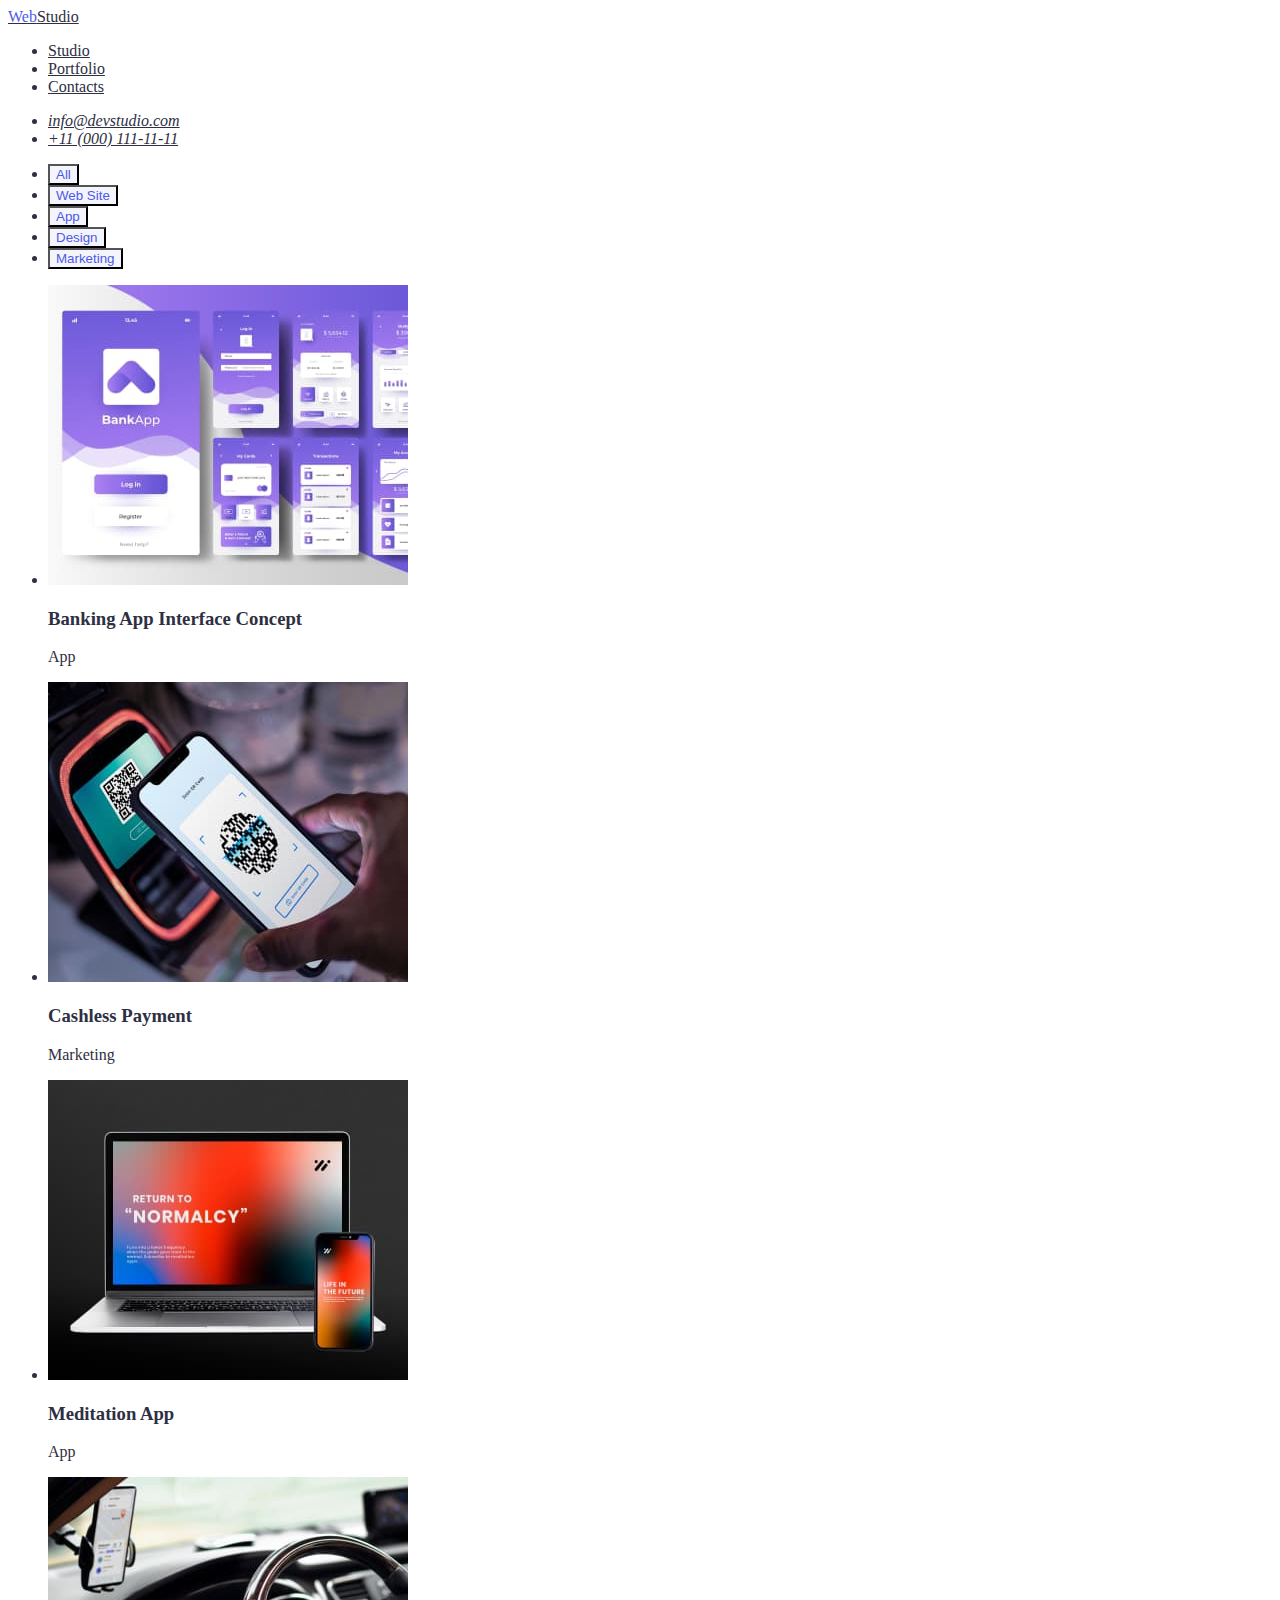
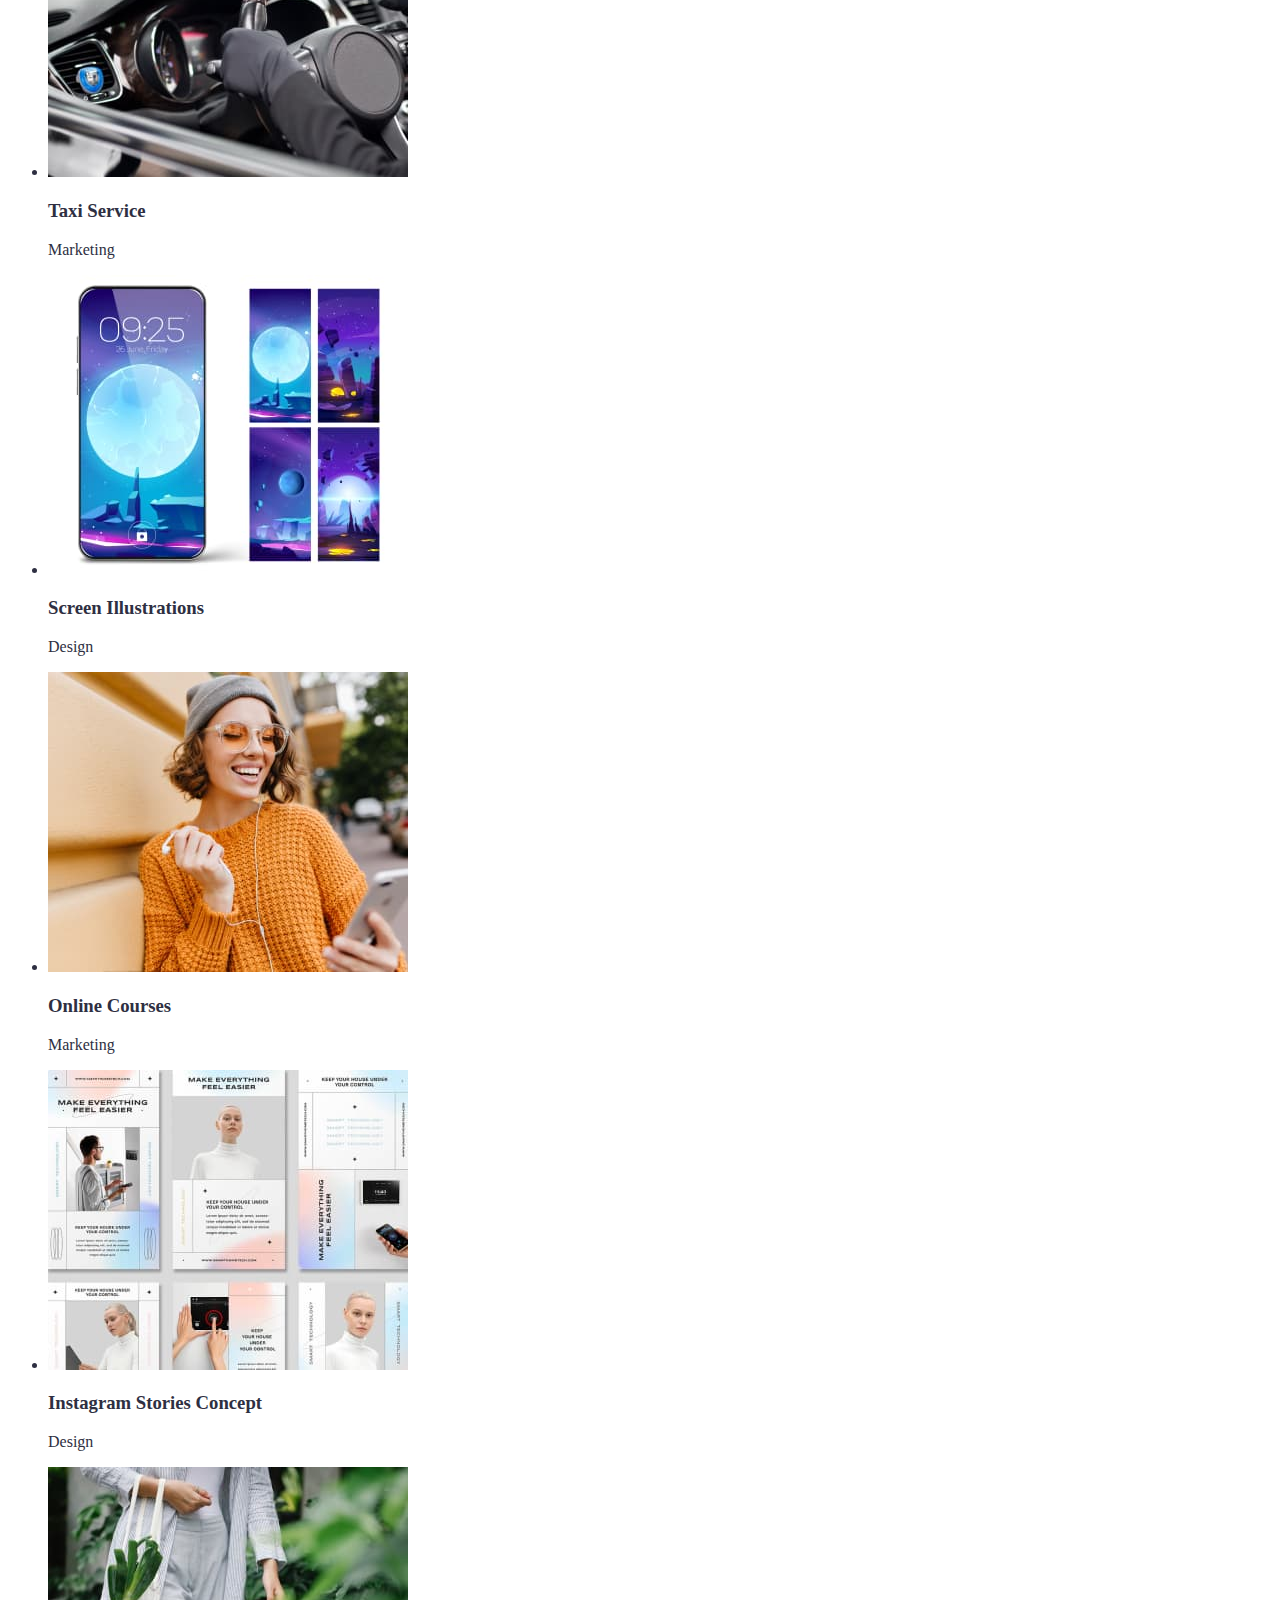
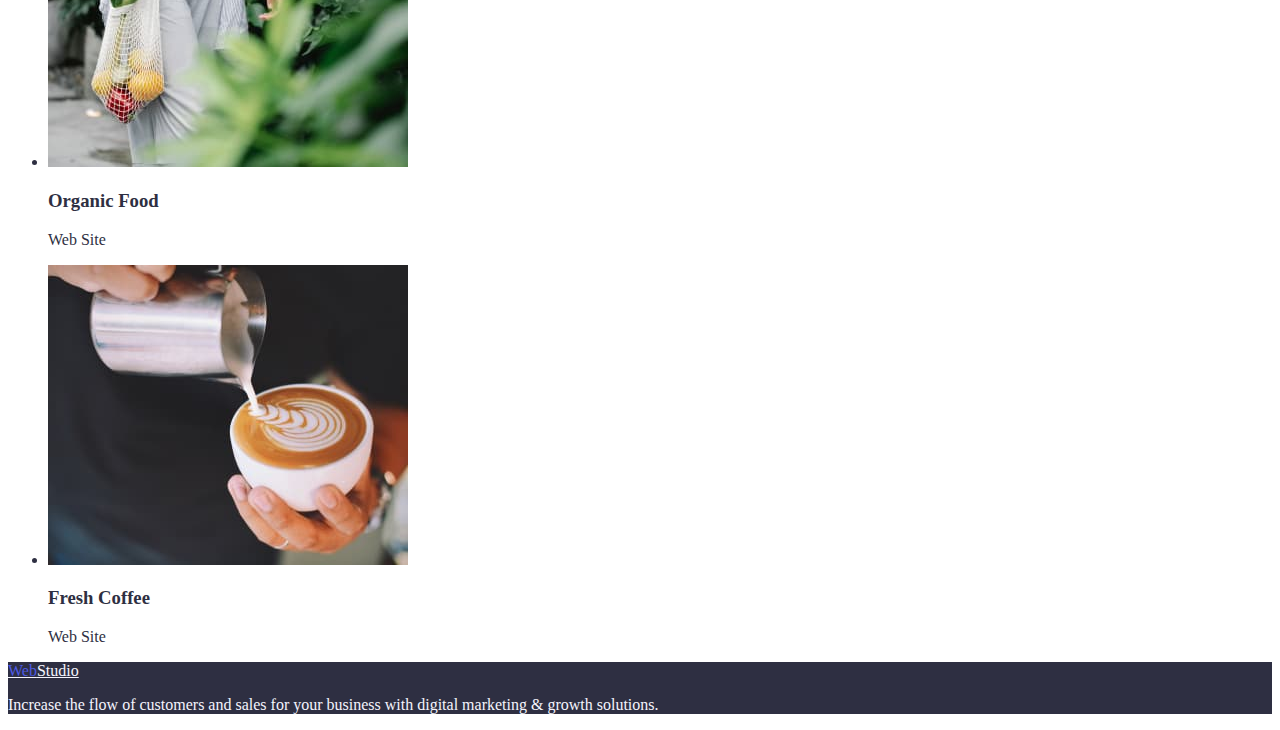
==== portfolio.html @ 8fc2aa5e "hw-vol1" ====
<!DOCTYPE html>
<html lang="en">
  <head>
    <meta charset="UTF-8" />
    <meta http-equiv="X-UA-Compatible" content="IE=edge" />
    <meta name="viewport" content="width=device-width, initial-scale=1.0" />
    <title>Document</title>
    <link rel="stylesheet" href="./css/styles.css" />
  </head>
  <body>
    <!-- Хедер -->
    <header>
      <nav>
        <a href="./index.html" class="logo-primary"
          ><span class="logo-first">Web</span>Studio</a
        >
        <ul class="site-nav">
          <li>
            <a href="">Studio</a>
          </li>
          <li>
            <a href="./portfolio.html">Portfolio</a>
          </li>
          <li>
            <a href="">Contacts</a>
          </li>
        </ul>
      </nav>
      <address class="contacts">
        <ul>
          <li>
            <a href="mailto:info@devstudio.com">info@devstudio.com</a>
          </li>
          <li>
            <a href="tel:+110001111111">+11 (000) 111-11-11</a>
          </li>
        </ul>
      </address>
    </header>
    <!-- Основний текст сторінки -->
    <main>
      <h1 hidden>Portfolio</h1>
      <!--Секція1-->
      <section>
        <h2 hidden>Portfolio Navigation</h2>
        <ul>
          <li><button class="button secondary">All</button></li>
          <li><button class="button secondary">Web Site</button></li>
          <li><button class="button secondary">App</button></li>
          <li><button class="button secondary">Design</button></li>
          <li><button class="button secondary">Marketing</button></li>
        </ul>
      </section>
      <!--Секція2-->
      <section>
        <h2 hidden>Photo Portfolio</h2>
        <ul>
          <li>
            <img
              src="./images/pornfolio/bank-application.jpg"
              alt="bank-application"
              width="360"
              height="300"
            />
            <h3 class="name">Banking App Interface Concept</h3>
            <p class="text">App</p>
          </li>
          <li>
            <img
              src="./images/pornfolio/scaner-phone.jpg"
              alt="scaner-phone"
              width="360"
              height="300"
            />
            <h3 class="name">Cashless Payment</h3>
            <p class="text">Marketing</p>
          </li>
          <li>
            <img
              src="./images/pornfolio/macbook-and-phone.jpg"
              alt=""
              width="360"
              height="300"
            />
            <h3 class="name">Meditation App</h3>
            <p class="text">App</p>
          </li>
          <li>
            <img
              src="./images/pornfolio/inside-car.jpg"
              alt="inside-car"
              width="360"
              height="300"
            />
            <h3 class="name">Taxi Service</h3>
            <p class="text">Marketing</p>
          </li>
          <li>
            <img
              src="./images/pornfolio/phones-wallpaper.jpg"
              alt="phones-wallpaper"
              width="360"
              height="300"
            />
            <h3 class="name">Screen Illustrations</h3>
            <p class="text">Design</p>
          </li>
          <li>
            <img
              src="./images/pornfolio/girl-is-smile.jpg"
              alt="girl-is-smile"
              width="360"
              height="300"
            />
            <h3 class="name">Online Courses</h3>
            <p class="text">Marketing</p>
          </li>
          <li>
            <img
              src="./images/pornfolio/colage.jpg"
              alt="colage"
              width="360"
              height="300"
            />
            <h3 class="name">Instagram Stories Concept</h3>
            <p class="text">Design</p>
          </li>
          <li>
            <img
              src="./images/pornfolio/woman-witth-food.jpg"
              alt="woman-witth-food"
              width="360"
              height="300"
            />
            <h3 class="name">Organic Food</h3>
            <p class="text">Web Site</p>
          </li>
          <li>
            <img
              src="./images/pornfolio/cappuchino.jpg"
              alt="cappuchino"
              width="360"
              height="300"
            />
            <h3 class="name">Fresh Coffee</h3>
            <p class="text">Web Site</p>
          </li>
        </ul>
      </section>
    </main>
    <!-- Футер -->
    <footer class="footer-element">
      <a href="./index.html" class="logo-secondary"
        ><span class="logo-first">Web</span>Studio</a
      >
      <p>
        Increase the flow of customers and sales for your business with digital
        marketing & growth solutions.
      </p>
    </footer>
  </body>
</html>
---- css/styles.css ----
:root{
    --primary-text-color:#2E2F42;

    --secondary-text-color:#434455;

    --primary-bg-color:#FFFFFF;

    --accent-color:#4D5AE5;

    --hover-focus-color:#404bbf;

    --custom-button:#F4F4FD;

}
body{
    background-color: var(--primary-bg-color);
    color: var(--primary-text-color);
}

/* logo */
.logo-primary{
    color: var(--primary-text-color);
}
.logo-first{
    color: var(--accent-color);
}
.logo-secondary{
    color: var(--custom-button);
}

/* ul{list-style: none;} */

/* site-nav */
.site-nav a {
    color: var(--primary-text-color);
}
.site-nav a:hover, .site-nav a:focus{
    color: var(--hover-focus-color);
}

/* contacts */
.contacts a {
    color: var(--primary-text-color);
}
.contacts a:hover, .contacts a:focus {
    color: var(--hover-focus-color);
}

/* 1 секція - Hero */
.hero {
    background-color: var(--primary-text-color);
    color: var(--primary-bg-color);
}

/* buttons */
.button{
    color: var(--accent-color);
    background-color: var(--primary-bg-color);
}
.button.primary {
    color: var(--primary-bg-color);
    background-color: var(--accent-color);
}
.primary:hover,
.primary:focus {
    color: var(--primary-bg-color);
    background-color: var(--hover-focus-color);
}
.button.secondary {
    color: var(--accent-color);
    background-color: var(--custom-button);
}
.secondary:hover, 
.secondary:focus{
    color: var(--primary-bg-color);
    background-color: var(--hover-focus-color);
}
.footer-element{
    background-color: var(--primary-text-color);
    color: var(--custom-button)}



/* текстові секції */



/* second color  */
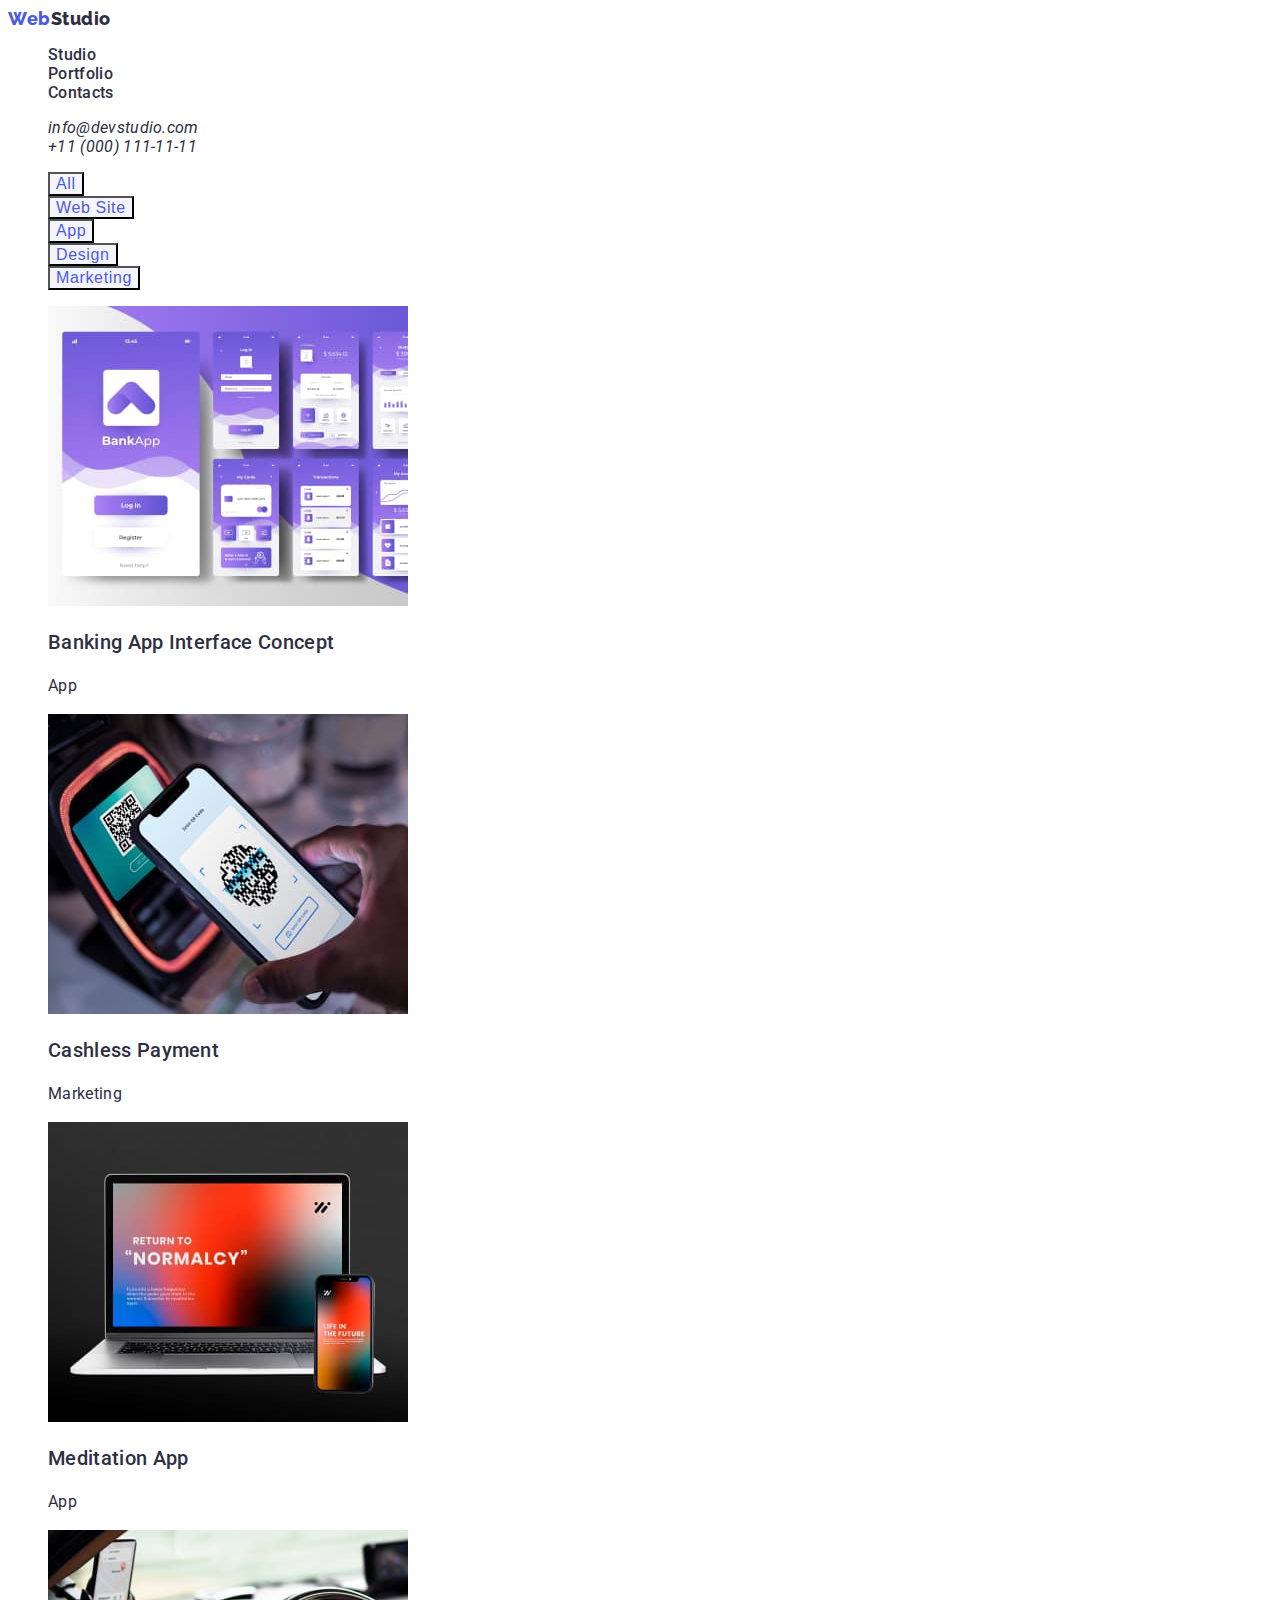
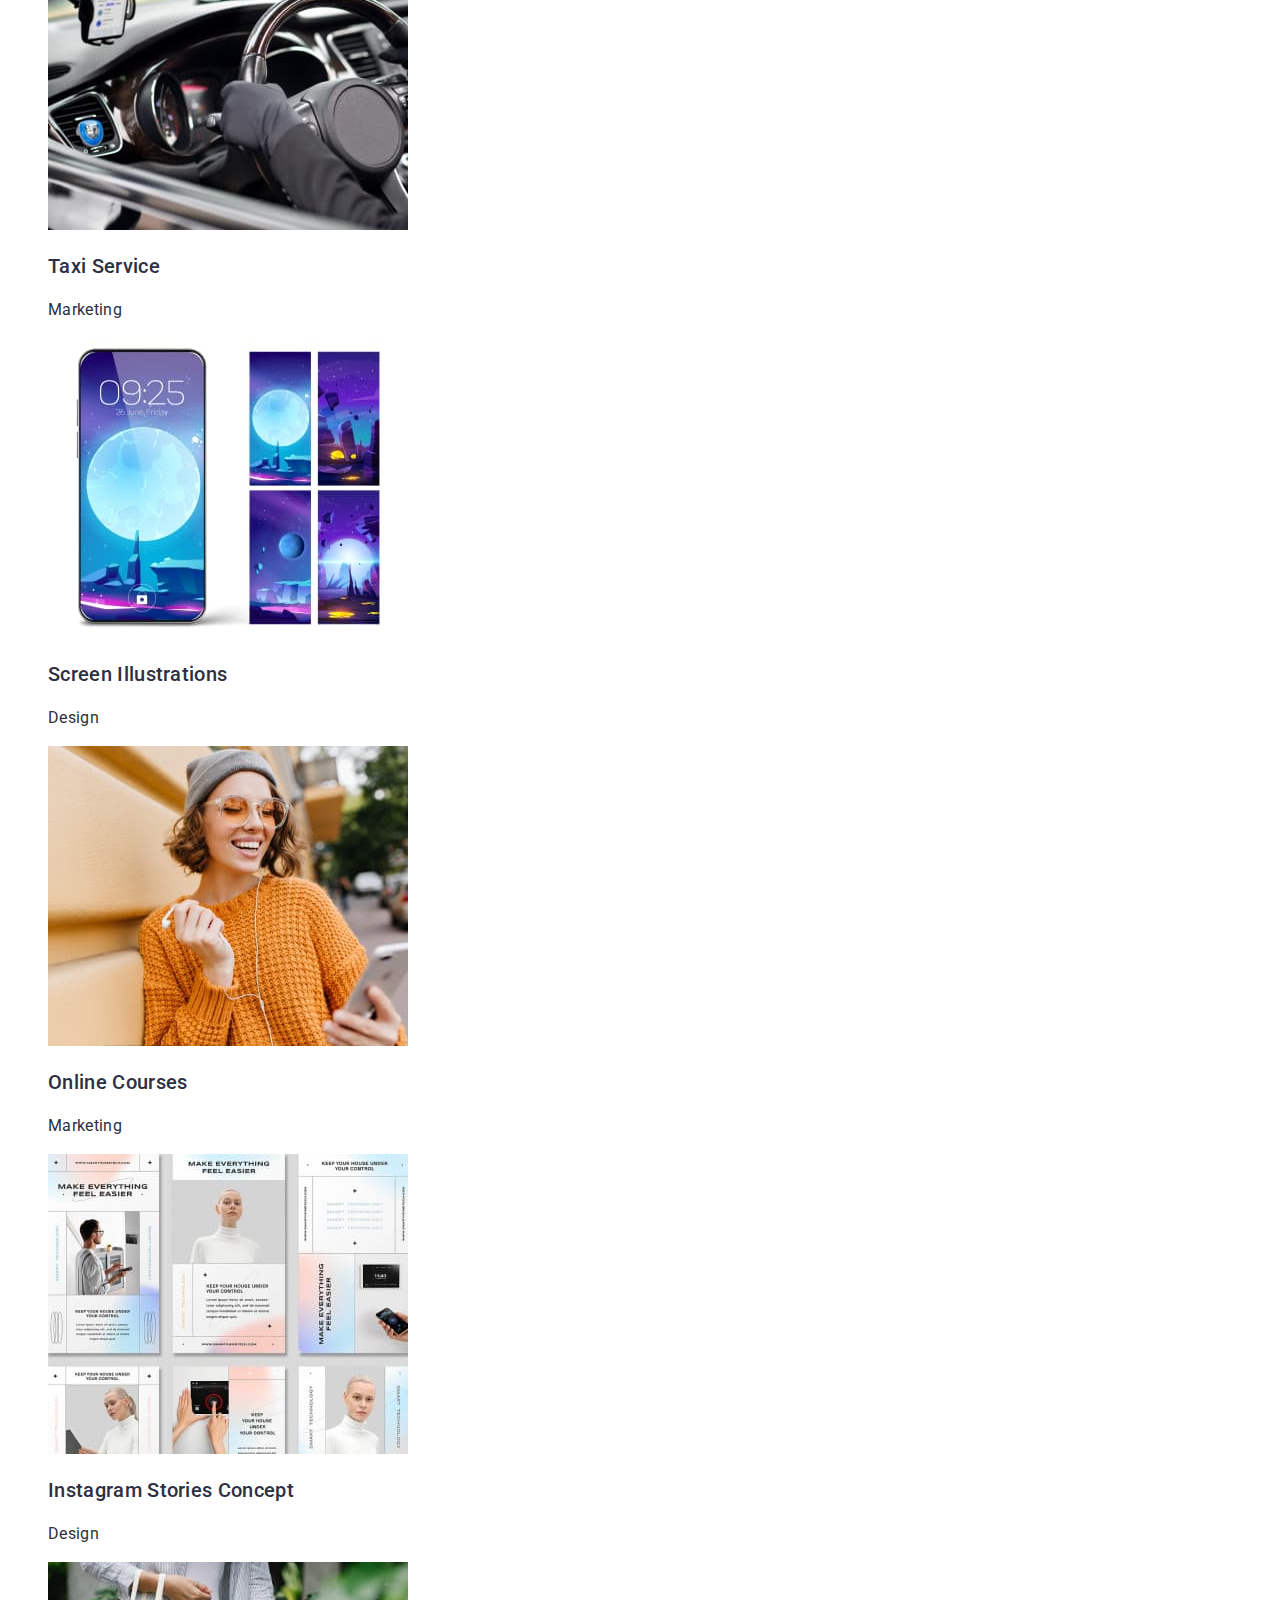
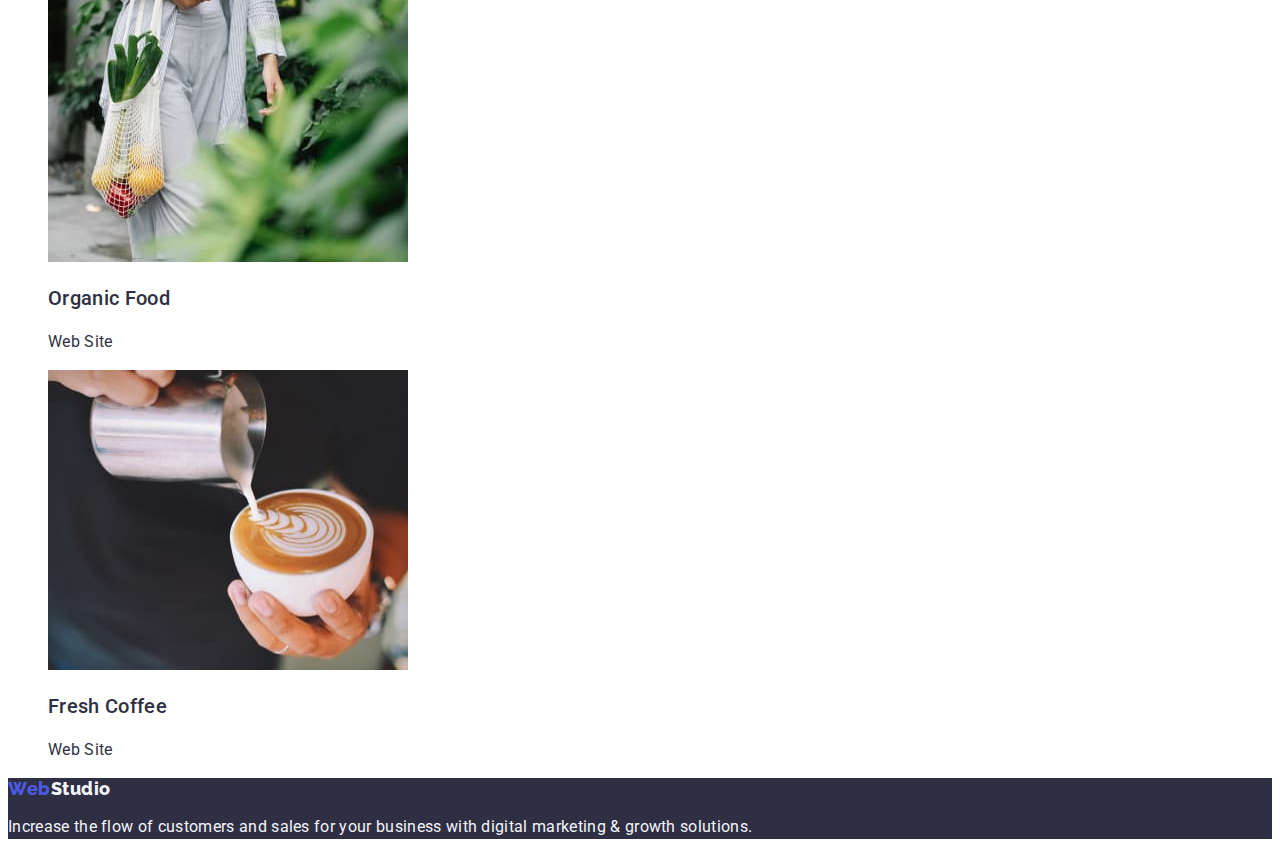
==== commit fac2610e: "style-text" ====
--- a/portfolio.html
+++ b/portfolio.html
@@ -4,7 +4,13 @@
     <meta charset="UTF-8" />
     <meta http-equiv="X-UA-Compatible" content="IE=edge" />
     <meta name="viewport" content="width=device-width, initial-scale=1.0" />
-    <title>Document</title>
+    <title>Portfolio</title>
+    <link rel="preconnect" href="https://fonts.googleapis.com" />
+    <link rel="preconnect" href="https://fonts.gstatic.com" crossorigin />
+    <link
+      href="https://fonts.googleapis.com/css2?family=Raleway:wght@800&family=Roboto:wght@400;500;700;900&display=swap"
+      rel="stylesheet"
+    />
     <link rel="stylesheet" href="./css/styles.css" />
   </head>
   <body>
@@ -43,7 +49,7 @@
       <!--Секція1-->
       <section>
         <h2 hidden>Portfolio Navigation</h2>
-        <ul>
+        <ul class="buttons">
           <li><button class="button secondary">All</button></li>
           <li><button class="button secondary">Web Site</button></li>
           <li><button class="button secondary">App</button></li>
@@ -153,7 +159,7 @@
       <a href="./index.html" class="logo-secondary"
         ><span class="logo-first">Web</span>Studio</a
       >
-      <p>
+      <p class="text">
         Increase the flow of customers and sales for your business with digital
         marketing & growth solutions.
       </p>
--- a/css/styles.css
+++ b/css/styles.css
@@ -1,88 +1,150 @@
-:root{
-    --primary-text-color:#2E2F42;
+:root {
+  --primary-text-color: #2e2f42;
 
-    --secondary-text-color:#434455;
+  --secondary-text-color: #434455;
 
-    --primary-bg-color:#FFFFFF;
+  --primary-bg-color: #ffffff;
 
-    --accent-color:#4D5AE5;
+  --accent-color: #4d5ae5;
 
-    --hover-focus-color:#404bbf;
+  --hover-focus-color: #404bbf;
 
-    --custom-button:#F4F4FD;
+  --custom-button: #f4f4fd;
+}
+body {
+  font-family: Roboto, sans-serif;
+  letter-spacing: 0.02em;
 
-}
-body{
-    background-color: var(--primary-bg-color);
-    color: var(--primary-text-color);
+  background-color: var(--primary-bg-color);
+  color: var(--primary-text-color);
 }
 
 /* logo */
-.logo-primary{
-    color: var(--primary-text-color);
+
+.logo-primary {
+  font-family: Raleway, sans-serif;
+  letter-spacing: 0.03em;
+  font-weight: 800;
+  font-size: 18px;
+  line-height: 1, 2;
+
+  color: var(--primary-text-color);
 }
-.logo-first{
-    color: var(--accent-color);
+.logo-first {
+  font-family: Raleway, sans-serif;
+  letter-spacing: 0.03em;
+  font-weight: 800;
+  font-size: 18px;
+  line-height: 1, 2;
+
+  color: var(--accent-color);
 }
-.logo-secondary{
-    color: var(--custom-button);
+.logo-secondary {
+  font-family: Raleway, sans-serif;
+  letter-spacing: 0.03em;
+  font-weight: 800;
+  font-size: 18px;
+  line-height: 1, 2;
+
+  color: var(--custom-button);
 }
 
-/* ul{list-style: none;} */
+ul {
+  list-style: none;
+}
+a {
+  text-decoration: none;
+}
 
 /* site-nav */
 .site-nav a {
-    color: var(--primary-text-color);
+  font-weight: 500;
+  font-size: 16px;
+  line-height: 1.1;
+
+  color: var(--primary-text-color);
 }
-.site-nav a:hover, .site-nav a:focus{
-    color: var(--hover-focus-color);
+.site-nav a:hover,
+.site-nav a:focus {
+  color: var(--hover-focus-color);
 }
 
 /* contacts */
 .contacts a {
-    color: var(--primary-text-color);
+  font-weight: 400;
+  font-size: 16px;
+  line-height: 1.1;
+
+  color: var(--primary-text-color);
 }
-.contacts a:hover, .contacts a:focus {
-    color: var(--hover-focus-color);
+.contacts a:hover,
+.contacts a:focus {
+  color: var(--hover-focus-color);
 }
 
 /* 1 секція - Hero */
 .hero {
-    background-color: var(--primary-text-color);
-    color: var(--primary-bg-color);
+  background-color: var(--primary-text-color);
+  color: var(--primary-bg-color);
+}
+.hero-title {
+  font-weight: 700;
+  font-size: 56px;
+  line-height: 1.1;
+  text-align: center;
 }
 
 /* buttons */
-.button{
-    color: var(--accent-color);
-    background-color: var(--primary-bg-color);
+.button {
+  font-weight: 500;
+  font-size: 16px;
+  line-height: 1.1;
+  letter-spacing: 0.04em;
+
+  color: var(--accent-color);
+  background-color: var(--primary-bg-color);
 }
 .button.primary {
-    color: var(--primary-bg-color);
-    background-color: var(--accent-color);
+  color: var(--primary-bg-color);
+  background-color: var(--accent-color);
 }
 .primary:hover,
 .primary:focus {
-    color: var(--primary-bg-color);
-    background-color: var(--hover-focus-color);
+  color: var(--primary-bg-color);
+  background-color: var(--hover-focus-color);
 }
 .button.secondary {
-    color: var(--accent-color);
-    background-color: var(--custom-button);
+  color: var(--accent-color);
+  background-color: var(--custom-button);
 }
-.secondary:hover, 
-.secondary:focus{
-    color: var(--primary-bg-color);
-    background-color: var(--hover-focus-color);
+.secondary:hover,
+.secondary:focus {
+  color: var(--primary-bg-color);
+  background-color: var(--hover-focus-color);
 }
-.footer-element{
-    background-color: var(--primary-text-color);
-    color: var(--custom-button)}
+.footer-element {
+  background-color: var(--primary-text-color);
+  color: var(--custom-button);
+}
 
-
+.cards {
+  background-color: var(--custom-button);
+}
 
 /* текстові секції */
-
-
-
-/* second color  */
+.name {
+  font-weight: 500;
+  font-size: 20px;
+  line-height: 1.2;
+}
+.text {
+  font-weight: 400;
+  font-size: 16px;
+  line-height: 1.5;
+}
+.title {
+  font-weight: 700;
+  font-size: 36px;
+  line-height: 1.1;
+  text-align: center;
+}
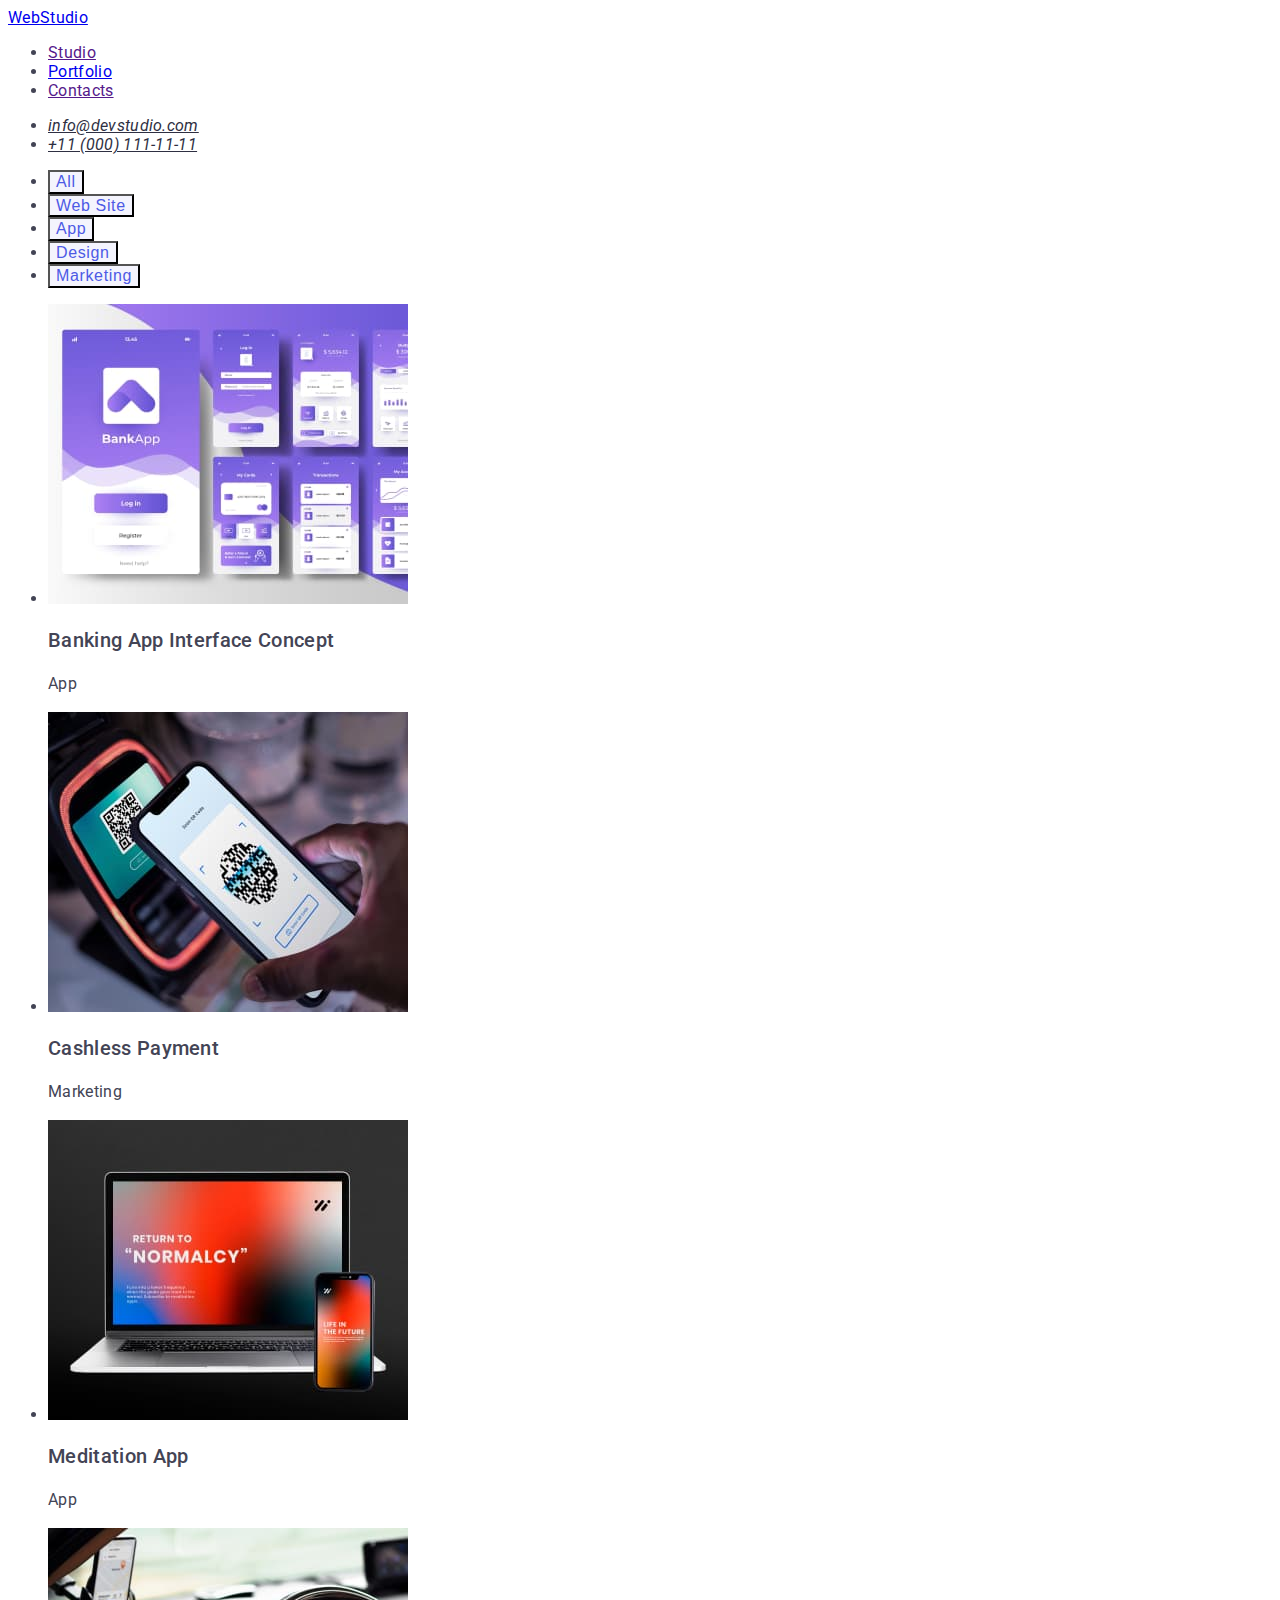
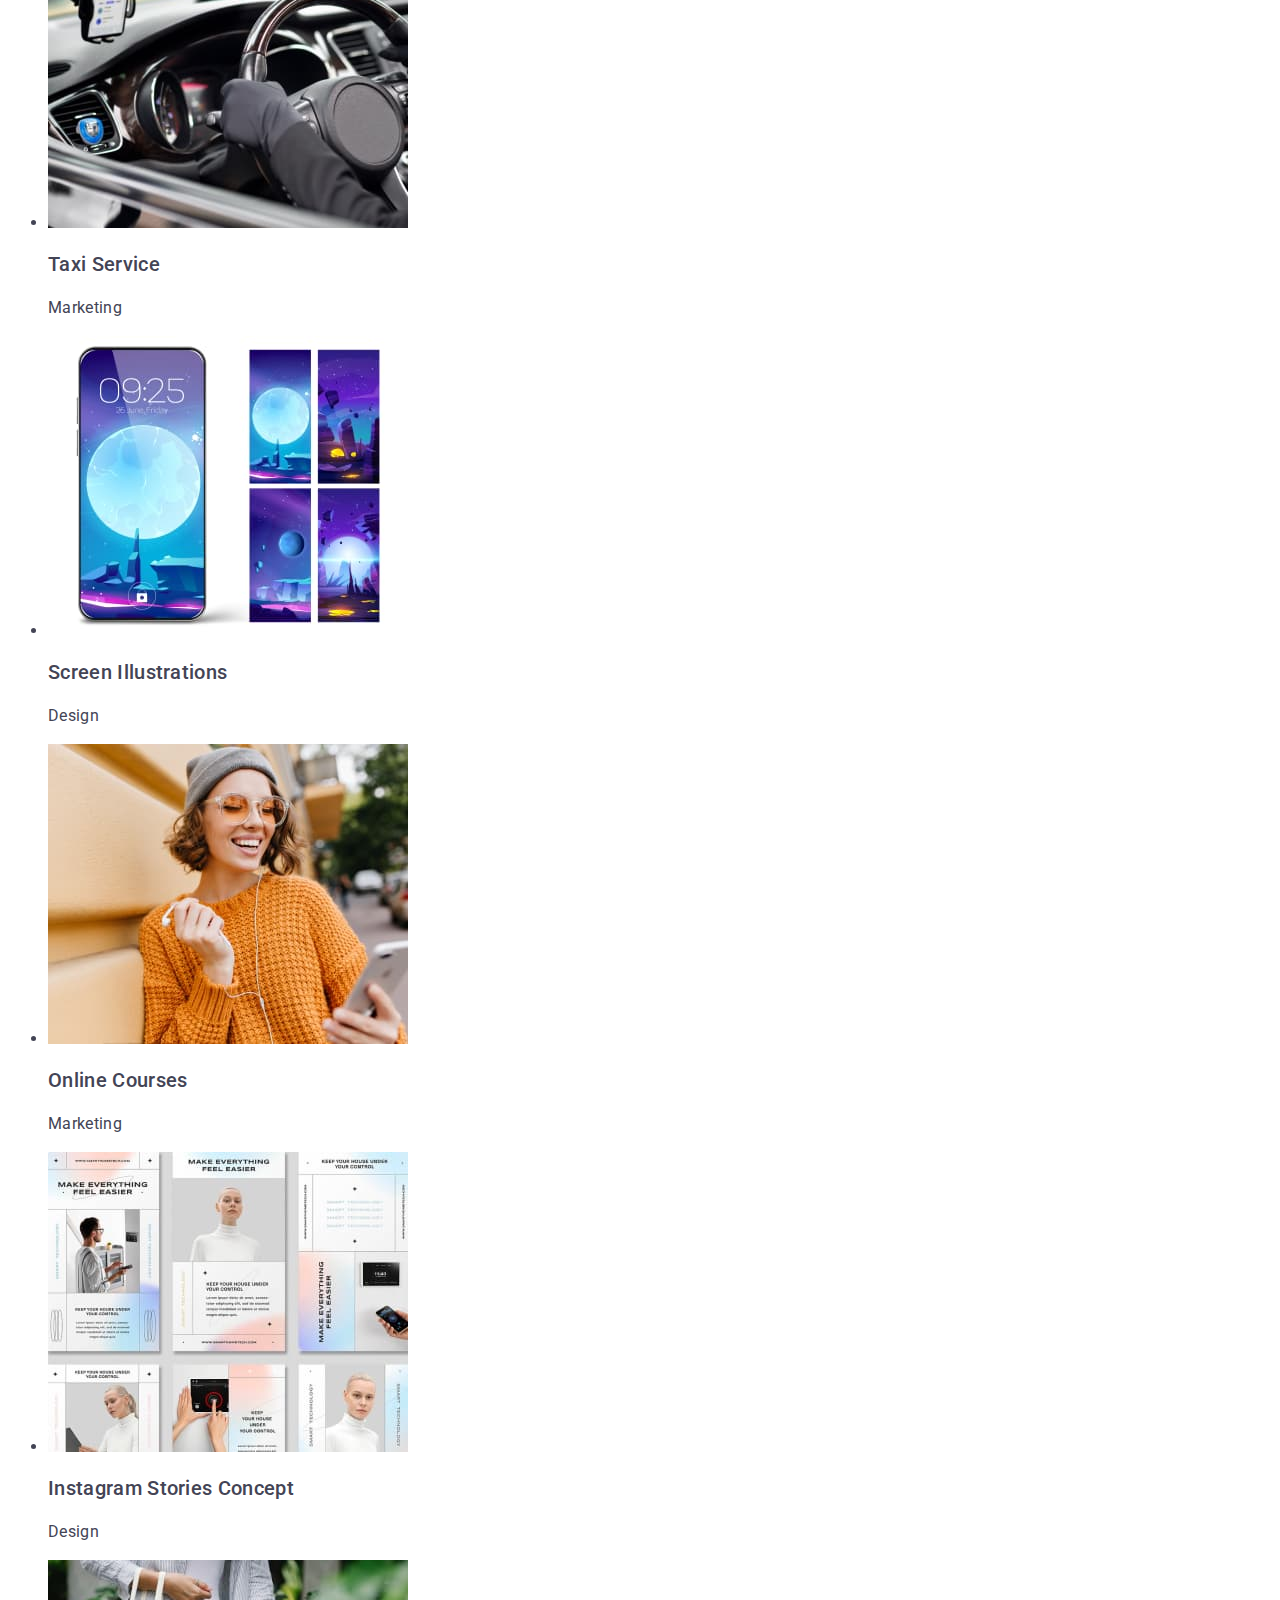
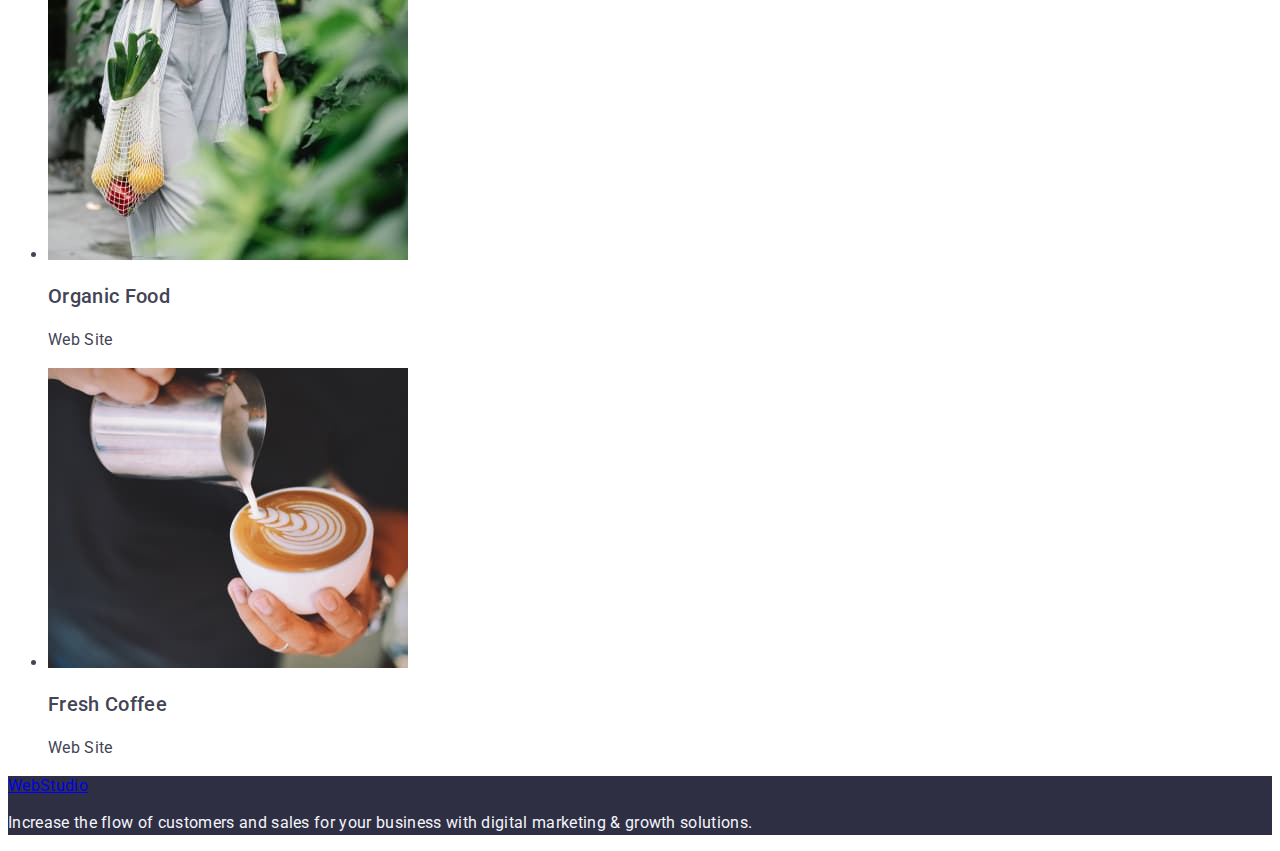
==== commit 74d975e2: "header" ====
--- a/portfolio.html
+++ b/portfolio.html
@@ -56,9 +56,6 @@
           <li><button class="button secondary">Design</button></li>
           <li><button class="button secondary">Marketing</button></li>
         </ul>
-      </section>
-      <!--Секція2-->
-      <section>
         <h2 hidden>Photo Portfolio</h2>
         <ul>
           <li>
--- a/css/styles.css
+++ b/css/styles.css
@@ -1,7 +1,7 @@
 :root {
-  --primary-text-color: #2e2f42;
+  --dark-accent: #2e2f42;
 
-  --secondary-text-color: #434455;
+  --main-text-color: #434455;
 
   --primary-bg-color: #ffffff;
 
@@ -9,63 +9,69 @@
 
   --hover-focus-color: #404bbf;
 
-  --custom-button: #f4f4fd;
+  --light-accent: #f4f4fd;
 }
+
+/* ==========BODY========== */
+
 body {
   font-family: Roboto, sans-serif;
   letter-spacing: 0.02em;
 
   background-color: var(--primary-bg-color);
-  color: var(--primary-text-color);
+  color: var(--main-text-color);
 }
+
+/* ----------HEADER---------- */
 
 /* logo */
 
-.logo-primary {
+.link-logo {
   font-family: Raleway, sans-serif;
   letter-spacing: 0.03em;
   font-weight: 800;
   font-size: 18px;
-  line-height: 1, 2;
+  line-height: 1.17;
+  text-transform: uppercase;
+  text-decoration: none;
 
-  color: var(--primary-text-color);
+  color: var(--dark-accent);
 }
-.logo-first {
+.brend-logo {
   font-family: Raleway, sans-serif;
   letter-spacing: 0.03em;
   font-weight: 800;
   font-size: 18px;
-  line-height: 1, 2;
+  line-height: 1.17;
+  text-transform: uppercase;
+  text-decoration: none;
 
   color: var(--accent-color);
 }
-.logo-secondary {
+.link-footer {
   font-family: Raleway, sans-serif;
   letter-spacing: 0.03em;
   font-weight: 800;
   font-size: 18px;
-  line-height: 1, 2;
+  line-height: 1.17;
+  text-transform: uppercase;
+  text-decoration: none;
 
-  color: var(--custom-button);
-}
-
-ul {
-  list-style: none;
-}
-a {
-  text-decoration: none;
+  color: var(--light-accent);
 }
 
 /* site-nav */
-.site-nav a {
+
+.list a {
+  list-style: none;
   font-weight: 500;
   font-size: 16px;
   line-height: 1.1;
 
-  color: var(--primary-text-color);
+  color: var(--dark-accent);
 }
-.site-nav a:hover,
-.site-nav a:focus {
+.list a:hover,
+.list a:focus {
   color: var(--hover-focus-color);
 }
 
@@ -75,7 +81,7 @@
   font-size: 16px;
   line-height: 1.1;
 
-  color: var(--primary-text-color);
+  color: var(--dark-accent);
 }
 .contacts a:hover,
 .contacts a:focus {
@@ -84,7 +90,7 @@
 
 /* 1 секція - Hero */
 .hero {
-  background-color: var(--primary-text-color);
+  background-color: var(--dark-accent);
   color: var(--primary-bg-color);
 }
 .hero-title {
@@ -115,7 +121,7 @@
 }
 .button.secondary {
   color: var(--accent-color);
-  background-color: var(--custom-button);
+  background-color: var(--light-accent);
 }
 .secondary:hover,
 .secondary:focus {
@@ -123,12 +129,12 @@
   background-color: var(--hover-focus-color);
 }
 .footer-element {
-  background-color: var(--primary-text-color);
-  color: var(--custom-button);
+  background-color: var(--dark-accent);
+  color: var(--light-accent);
 }
 
 .cards {
-  background-color: var(--custom-button);
+  background-color: var(--light-accent);
 }
 
 /* текстові секції */
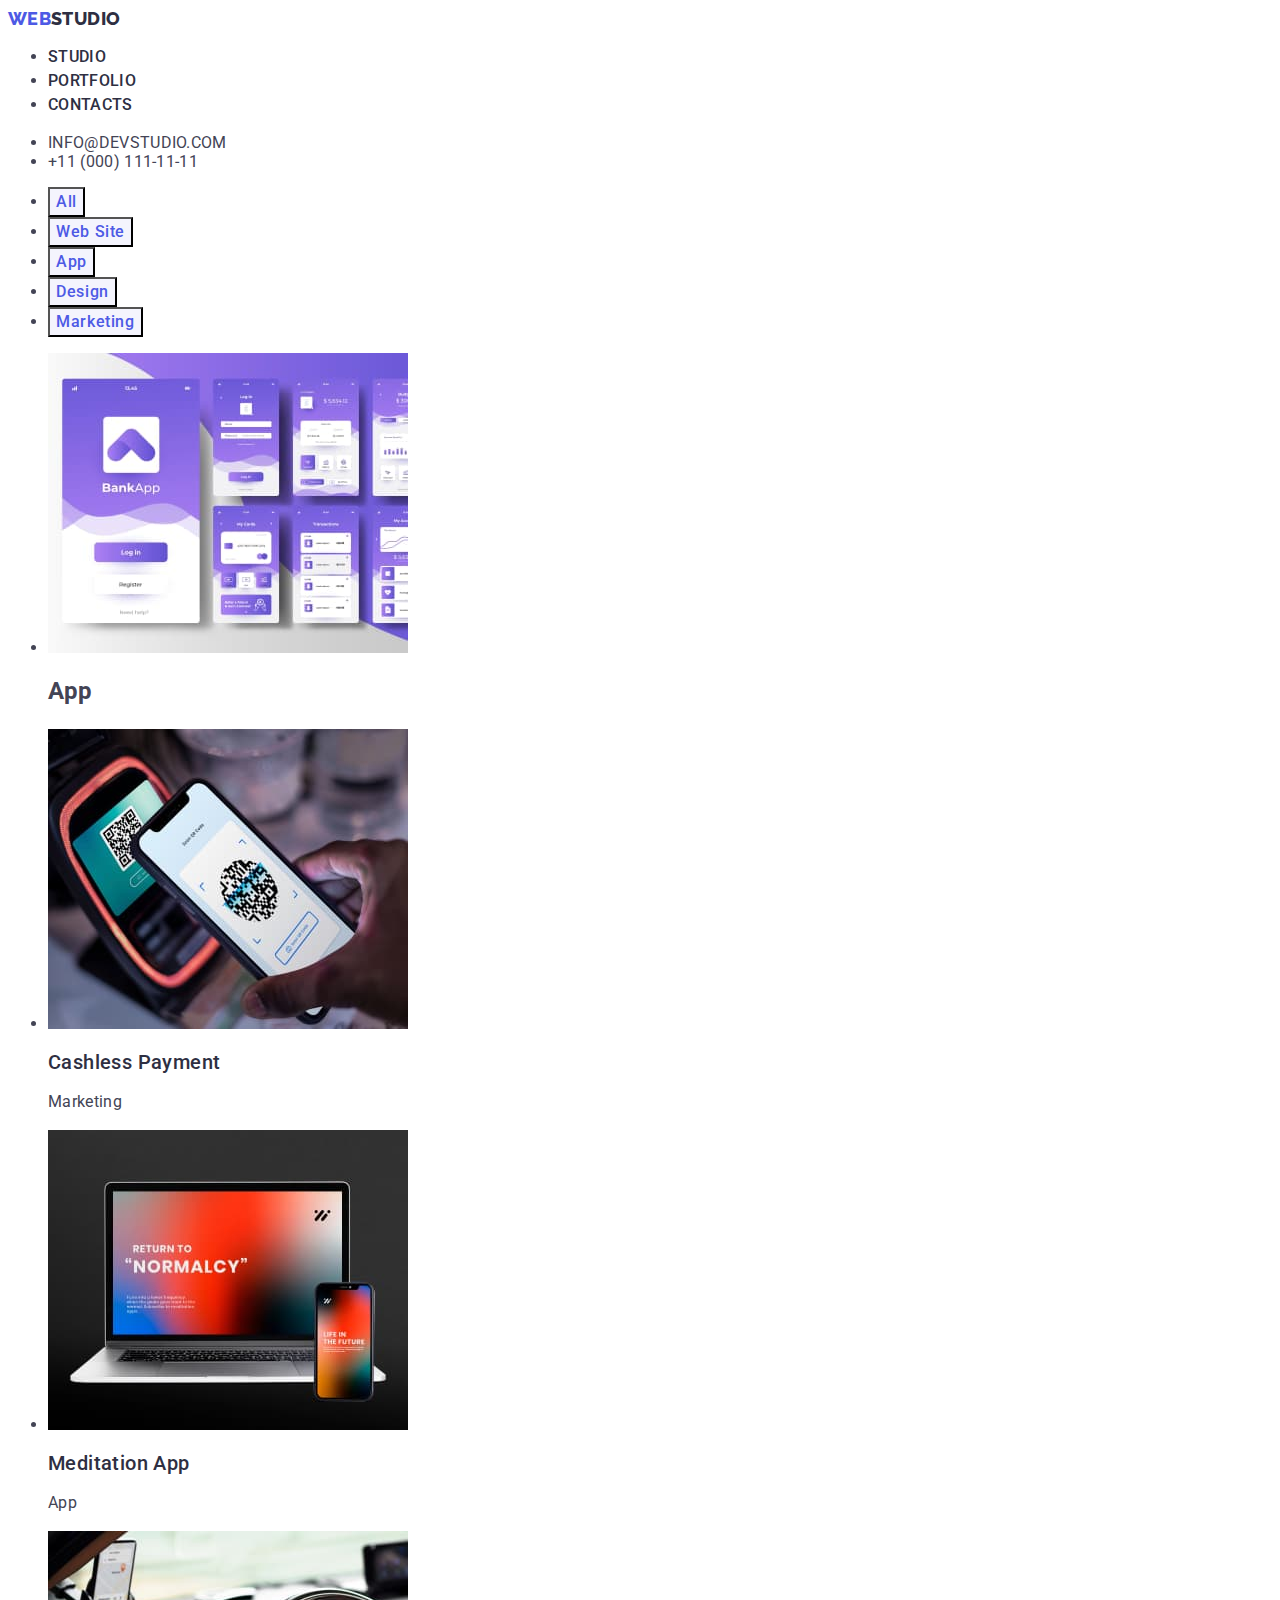
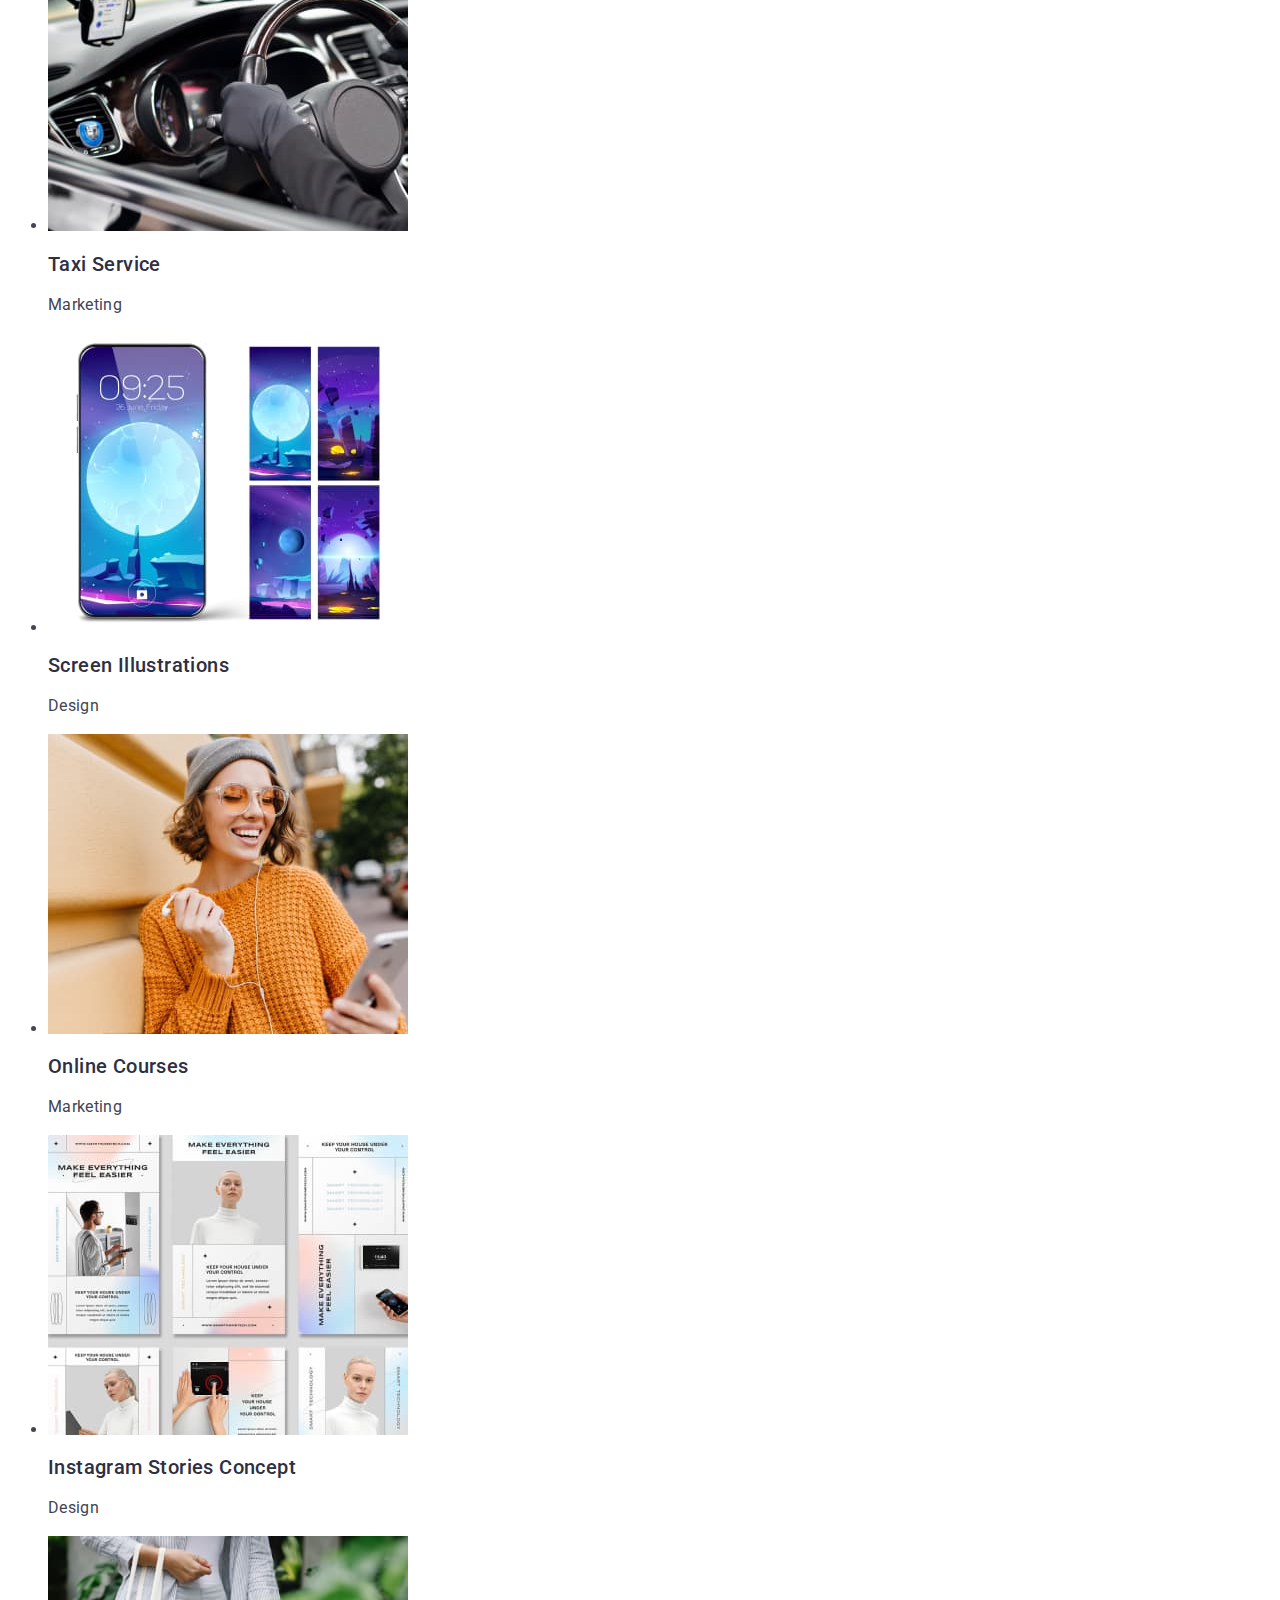
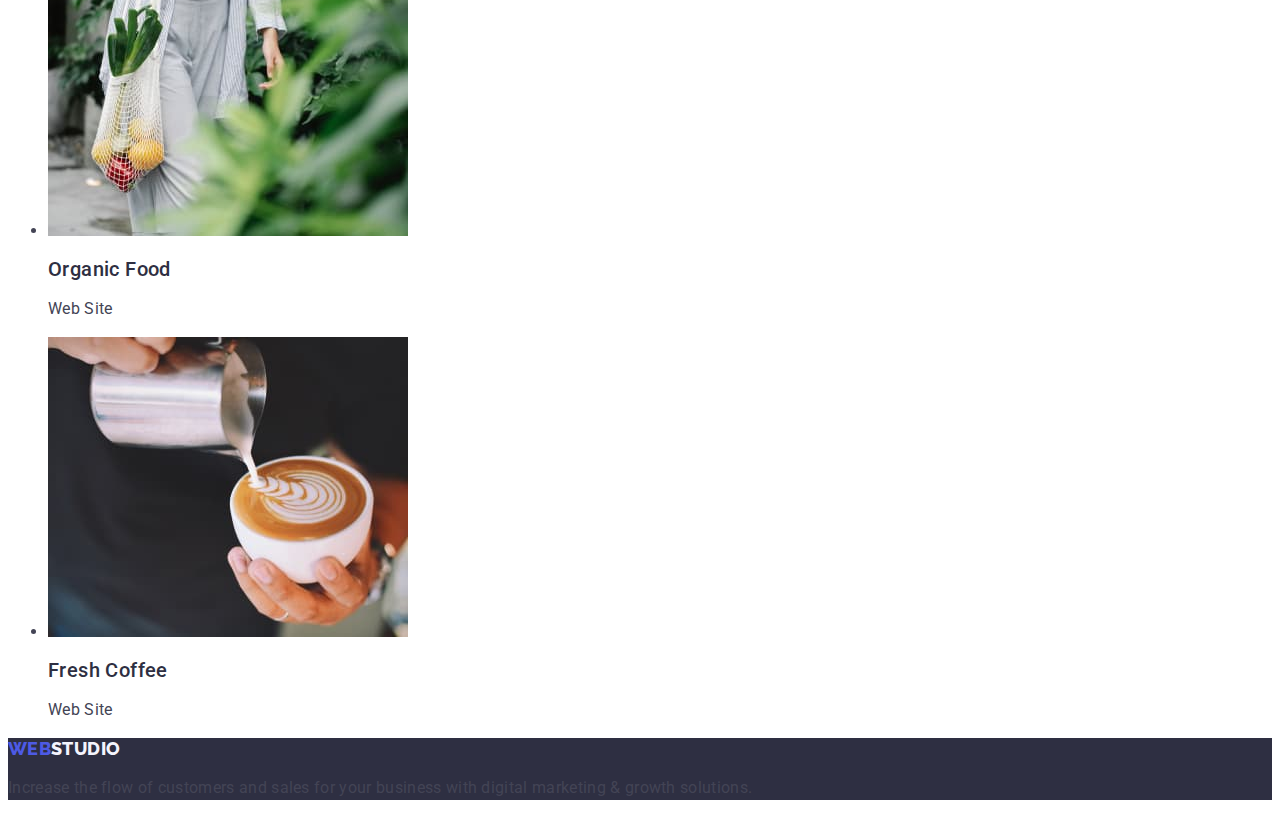
==== commit 15001bc6: "fix main page and portfolio" ====
--- a/portfolio.html
+++ b/portfolio.html
@@ -16,29 +16,33 @@
   <body>
     <!-- Хедер -->
     <header>
-      <nav>
-        <a href="./index.html" class="logo-primary"
-          ><span class="logo-first">Web</span>Studio</a
+      <nav class="nav">
+        <a href="./index.html" class="brend-logo link"
+          >Web<span class="link-logo">Studio</span></a
         >
-        <ul class="site-nav">
+        <ul class="list">
           <li>
-            <a href="">Studio</a>
+            <a href="./index.html" class="nav-link link">Studio</a>
           </li>
           <li>
-            <a href="./portfolio.html">Portfolio</a>
+            <a href="./portfolio.html" class="nav-link link">Portfolio</a>
           </li>
           <li>
-            <a href="">Contacts</a>
+            <a href="" class="nav-link link">Contacts</a>
           </li>
         </ul>
       </nav>
       <address class="contacts">
-        <ul>
+        <ul class="list">
           <li>
-            <a href="mailto:info@devstudio.com">info@devstudio.com</a>
+            <a href="mailto:info@devstudio.com" class="contact link"
+              >info@devstudio.com</a
+            >
           </li>
           <li>
-            <a href="tel:+110001111111">+11 (000) 111-11-11</a>
+            <a href="tel:+110001111111" class="contact link"
+              >+11 (000) 111-11-11</a
+            >
           </li>
         </ul>
       </address>
@@ -49,15 +53,20 @@
       <!--Секція1-->
       <section>
         <h2 hidden>Portfolio Navigation</h2>
-        <ul class="buttons">
-          <li><button class="button secondary">All</button></li>
-          <li><button class="button secondary">Web Site</button></li>
-          <li><button class="button secondary">App</button></li>
-          <li><button class="button secondary">Design</button></li>
-          <li><button class="button secondary">Marketing</button></li>
+        <ul class="list">
+          <li><button type="button" class="button secondary">All</button></li>
+          <li>
+            <button type="button" class="button secondary">Web Site</button>
+          </li>
+          <li><button type="button" class="button secondary">App</button></li>
+          <li>
+            <button type="button" class="button secondary">Design</button>
+          </li>
+          <li>
+            <button type="button" class="button secondary">Marketing</button>
+          </li>
         </ul>
-        <h2 hidden>Photo Portfolio</h2>
-        <ul>
+        <ul class="list">
           <li>
             <img
               src="./images/pornfolio/bank-application.jpg"
@@ -65,7 +74,7 @@
               width="360"
               height="300"
             />
-            <h3 class="name">Banking App Interface Concept</h3>
+            <h2 class="namtitle-featuresanking App Interface Concept</h2>
             <p class="text">App</p>
           </li>
           <li>
@@ -75,7 +84,7 @@
               width="360"
               height="300"
             />
-            <h3 class="name">Cashless Payment</h3>
+            <h2 class="title-features">Cashless Payment</h2>
             <p class="text">Marketing</p>
           </li>
           <li>
@@ -85,7 +94,7 @@
               width="360"
               height="300"
             />
-            <h3 class="name">Meditation App</h3>
+            <h2 class="title-features">Meditation App</h2>
             <p class="text">App</p>
           </li>
           <li>
@@ -95,7 +104,7 @@
               width="360"
               height="300"
             />
-            <h3 class="name">Taxi Service</h3>
+            <h2 class="title-features">Taxi Service</h2>
             <p class="text">Marketing</p>
           </li>
           <li>
@@ -105,7 +114,7 @@
               width="360"
               height="300"
             />
-            <h3 class="name">Screen Illustrations</h3>
+            <h2 class="title-features">Screen Illustrations</h2>
             <p class="text">Design</p>
           </li>
           <li>
@@ -115,7 +124,7 @@
               width="360"
               height="300"
             />
-            <h3 class="name">Online Courses</h3>
+            <h2 class="title-features">Online Courses</h2>
             <p class="text">Marketing</p>
           </li>
           <li>
@@ -125,7 +134,7 @@
               width="360"
               height="300"
             />
-            <h3 class="name">Instagram Stories Concept</h3>
+            <h2 class="title-features">Instagram Stories Concept</h2>
             <p class="text">Design</p>
           </li>
           <li>
@@ -135,7 +144,7 @@
               width="360"
               height="300"
             />
-            <h3 class="name">Organic Food</h3>
+            <h2 class="title-features">Organic Food</h2>
             <p class="text">Web Site</p>
           </li>
           <li>
@@ -145,7 +154,7 @@
               width="360"
               height="300"
             />
-            <h3 class="name">Fresh Coffee</h3>
+            <h2 class="title-features">Fresh Coffee</h2>
             <p class="text">Web Site</p>
           </li>
         </ul>
@@ -153,8 +162,8 @@
     </main>
     <!-- Футер -->
     <footer class="footer-element">
-      <a href="./index.html" class="logo-secondary"
-        ><span class="logo-first">Web</span>Studio</a
+      <a href="./index.html" class="brend-logo link"
+        >Web<span class="link-footer">Studio</span></a
       >
       <p class="text">
         Increase the flow of customers and sales for your business with digital
--- a/css/styles.css
+++ b/css/styles.css
@@ -16,7 +16,6 @@
 
 body {
   font-family: Roboto, sans-serif;
-  letter-spacing: 0.02em;
 
   background-color: var(--primary-bg-color);
   color: var(--main-text-color);
@@ -32,6 +31,7 @@
   font-weight: 800;
   font-size: 18px;
   line-height: 1.17;
+  letter-spacing: 0.02em;
   text-transform: uppercase;
   text-decoration: none;
 
@@ -43,6 +43,7 @@
   font-weight: 800;
   font-size: 18px;
   line-height: 1.17;
+  letter-spacing: 0.02em;
   text-transform: uppercase;
   text-decoration: none;
 
@@ -54,6 +55,7 @@
   font-weight: 800;
   font-size: 18px;
   line-height: 1.17;
+  letter-spacing: 0.02em;
   text-transform: uppercase;
   text-decoration: none;
 
@@ -66,7 +68,10 @@
   list-style: none;
   font-weight: 500;
   font-size: 16px;
-  line-height: 1.1;
+  line-height: 1.5;
+  letter-spacing: 0.02em;
+  text-transform: uppercase;
+  text-decoration: none;
 
   color: var(--dark-accent);
 }
@@ -76,19 +81,25 @@
 }
 
 /* contacts */
+
 .contacts a {
   font-weight: 400;
+  font-style: normal;
   font-size: 16px;
   line-height: 1.1;
+  letter-spacing: 0.02em;
+  text-transform: uppercase;
+  text-decoration: none;
 
-  color: var(--dark-accent);
+  color: var(--main-text-color);
 }
 .contacts a:hover,
 .contacts a:focus {
   color: var(--hover-focus-color);
 }
 
-/* 1 секція - Hero */
+/*----------HERO----------*/
+
 .hero {
   background-color: var(--dark-accent);
   color: var(--primary-bg-color);
@@ -96,20 +107,25 @@
 .hero-title {
   font-weight: 700;
   font-size: 56px;
-  line-height: 1.1;
+  line-height: 1.07;
+  letter-spacing: 0.02em;
   text-align: center;
 }
 
 /* buttons */
+
 .button {
+  font-family: Roboto, sans-serif;
   font-weight: 500;
   font-size: 16px;
-  line-height: 1.1;
+  line-height: 1.5;
   letter-spacing: 0.04em;
+  cursor: pointer;
 
   color: var(--accent-color);
   background-color: var(--primary-bg-color);
 }
+
 .button.primary {
   color: var(--primary-bg-color);
   background-color: var(--accent-color);
@@ -128,29 +144,40 @@
   color: var(--primary-bg-color);
   background-color: var(--hover-focus-color);
 }
-.footer-element {
-  background-color: var(--dark-accent);
-  color: var(--light-accent);
-}
 
 .cards {
   background-color: var(--light-accent);
 }
 
 /* текстові секції */
-.name {
+.title-features {
   font-weight: 500;
   font-size: 20px;
   line-height: 1.2;
+  letter-spacing: 0.02em;
+  color: var(--dark-accent);
 }
+
 .text {
   font-weight: 400;
   font-size: 16px;
   line-height: 1.5;
+  letter-spacing: 0.02em;
+  color: var(--main-text-color);
 }
 .title {
   font-weight: 700;
   font-size: 36px;
-  line-height: 1.1;
+  line-height: 1.11;
   text-align: center;
+  letter-spacing: 0.02em;
+  text-transform: capitalize;
+
+  color: var(--dark-accent);
 }
+/*----------FOOTER----------*/
+
+.footer-element {
+  background-color: var(--dark-accent);
+  color: var(--light-accent);
+}
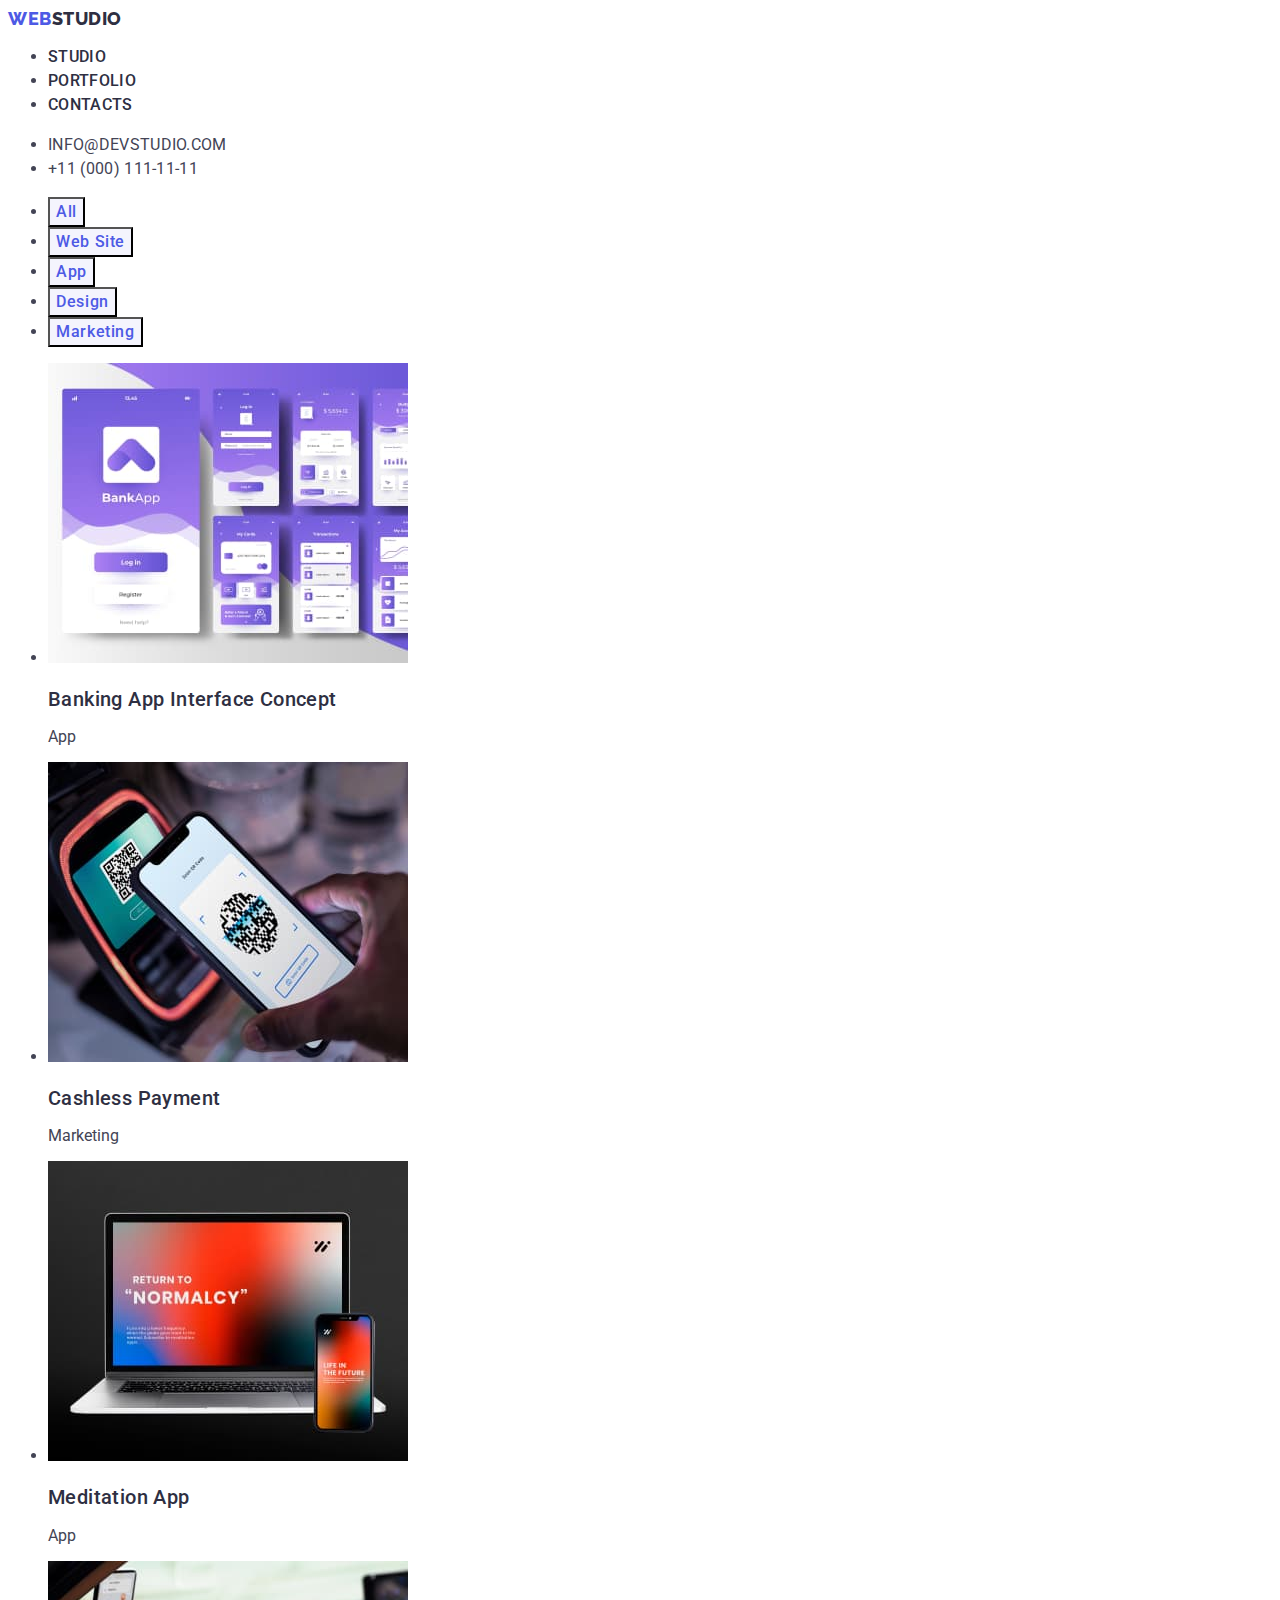
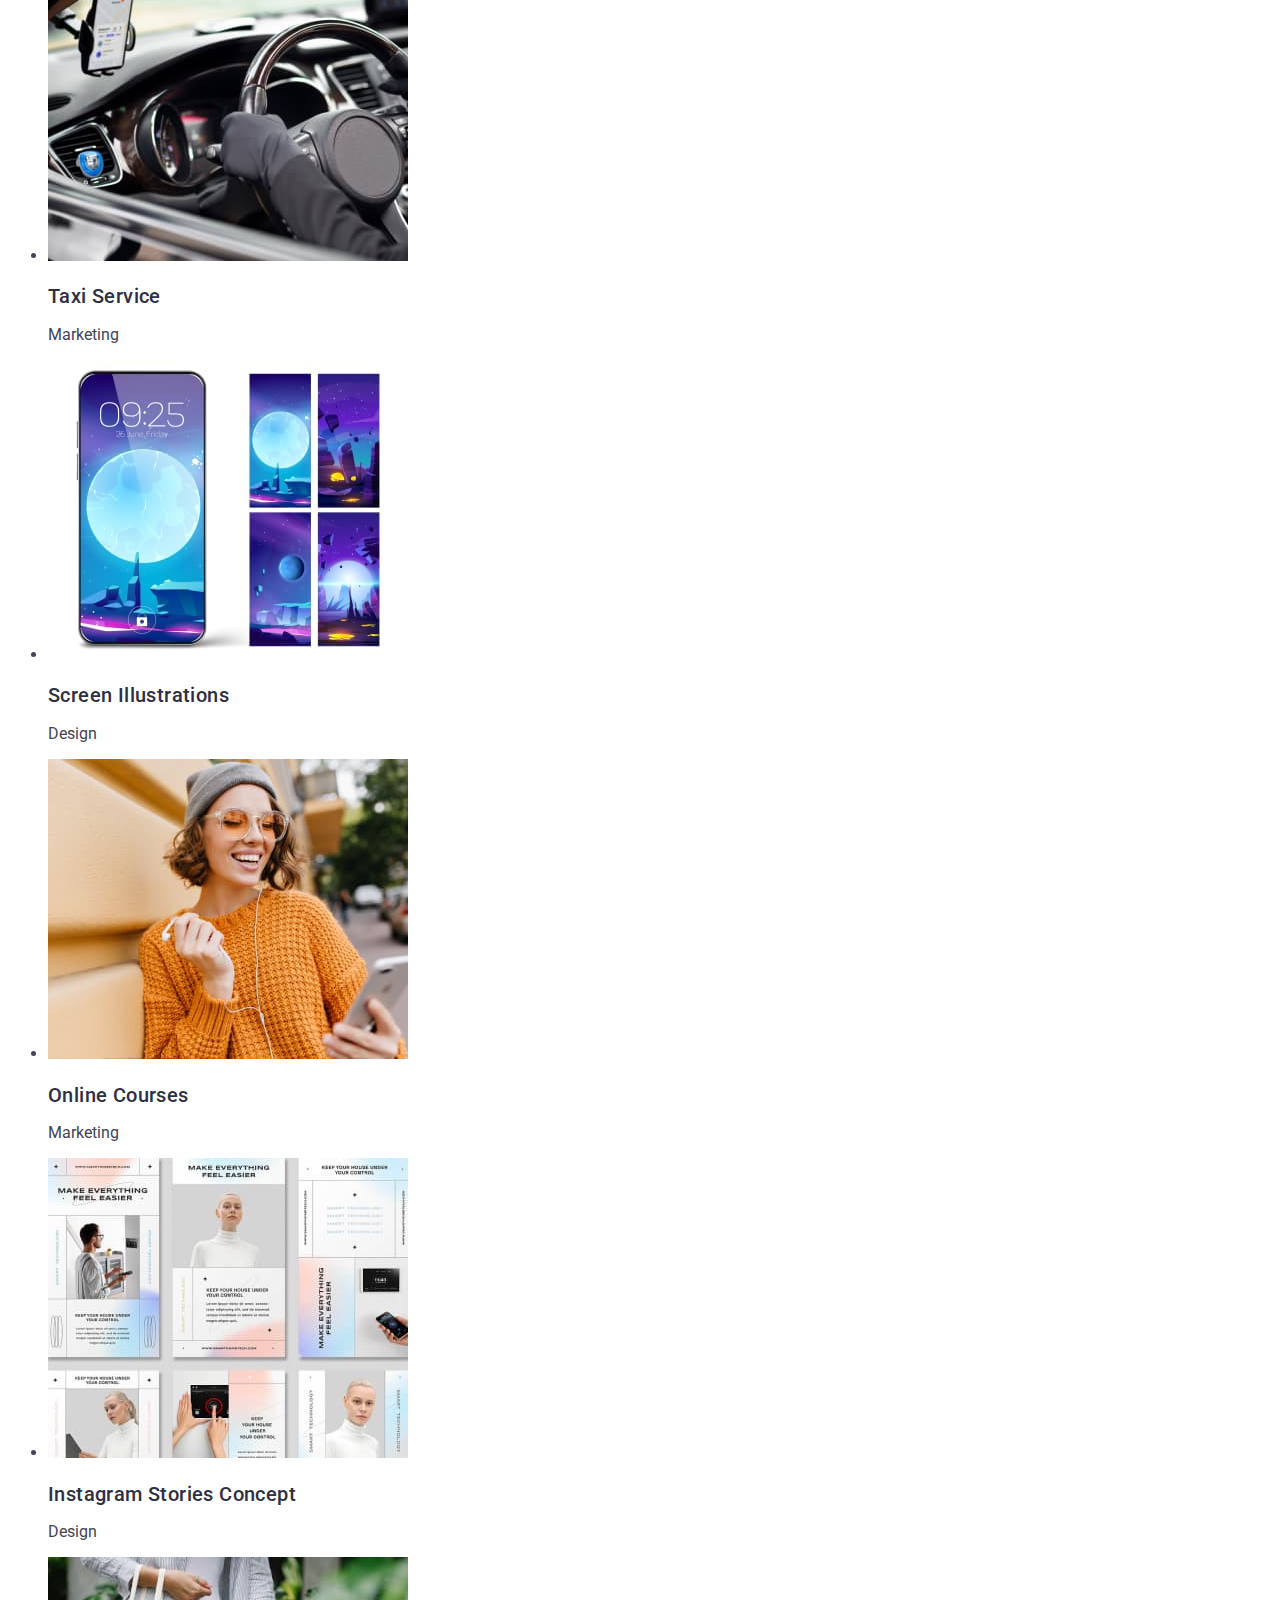
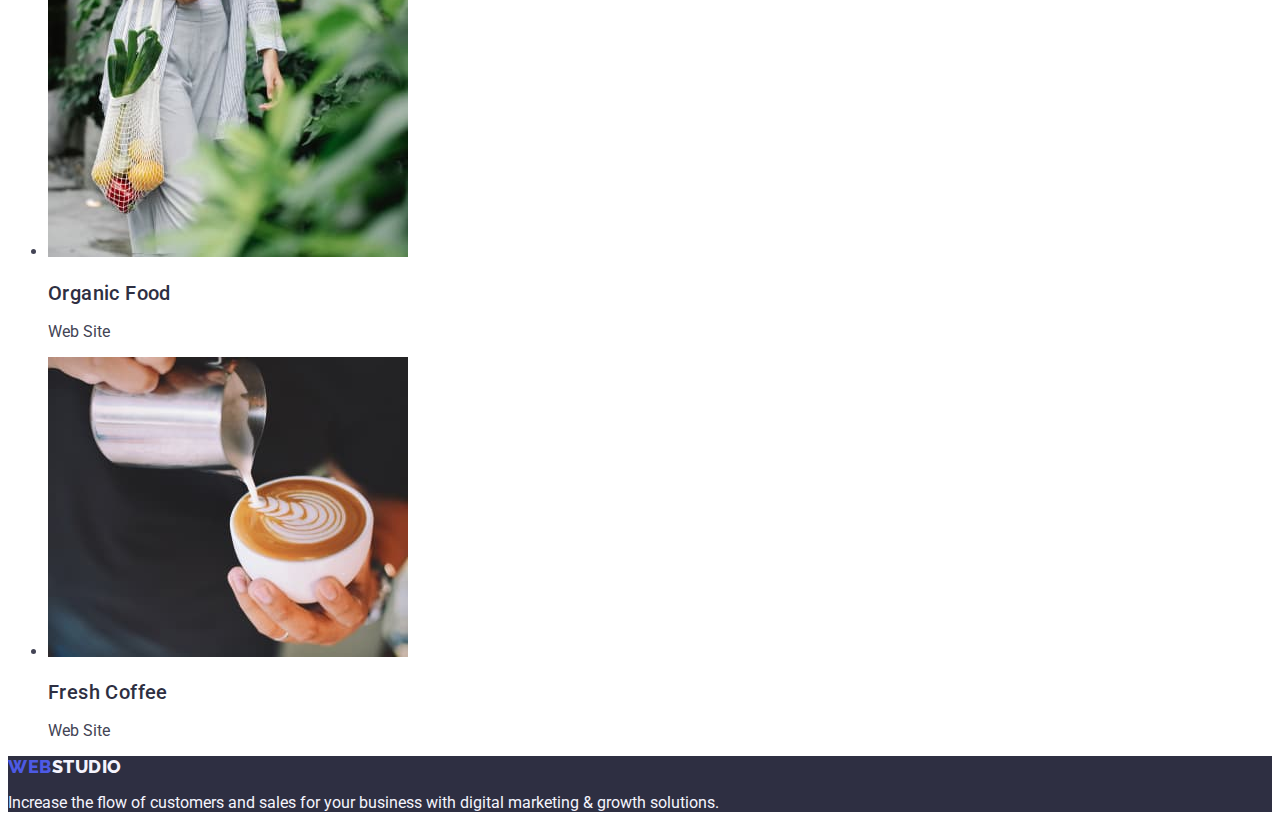
==== commit a99d87a6: "fix portfolio" ====
--- a/portfolio.html
+++ b/portfolio.html
@@ -49,10 +49,9 @@
     </header>
     <!-- Основний текст сторінки -->
     <main>
-      <h1 hidden>Portfolio</h1>
       <!--Секція1-->
       <section>
-        <h2 hidden>Portfolio Navigation</h2>
+        <h1 hidden>Portfolio</h1>
         <ul class="list">
           <li><button type="button" class="button secondary">All</button></li>
           <li>
@@ -68,18 +67,20 @@
         </ul>
         <ul class="list">
           <li>
+            <a href="" class="link"></a>
             <img
-              src="./images/pornfolio/bank-application.jpg"
+              src="./images/portfolio/bank-application.jpg"
               alt="bank-application"
               width="360"
               height="300"
             />
-            <h2 class="namtitle-featuresanking App Interface Concept</h2>
+            <h2 class="title-features">Banking App Interface Concept</h2>
             <p class="text">App</p>
           </li>
           <li>
+            <a href="" class="link"></a>
             <img
-              src="./images/pornfolio/scaner-phone.jpg"
+              src="./images/portfolio/scaner-phone.jpg"
               alt="scaner-phone"
               width="360"
               height="300"
@@ -88,8 +89,9 @@
             <p class="text">Marketing</p>
           </li>
           <li>
+            <a href="" class="link"></a>
             <img
-              src="./images/pornfolio/macbook-and-phone.jpg"
+              src="./images/portfolio/macbook-and-phone.jpg"
               alt=""
               width="360"
               height="300"
@@ -98,8 +100,9 @@
             <p class="text">App</p>
           </li>
           <li>
+            <a href="" class="link"></a>
             <img
-              src="./images/pornfolio/inside-car.jpg"
+              src="./images/portfolio/inside-car.jpg"
               alt="inside-car"
               width="360"
               height="300"
@@ -108,8 +111,9 @@
             <p class="text">Marketing</p>
           </li>
           <li>
+            <a href="" class="link"></a>
             <img
-              src="./images/pornfolio/phones-wallpaper.jpg"
+              src="./images/portfolio/phones-wallpaper.jpg"
               alt="phones-wallpaper"
               width="360"
               height="300"
@@ -118,8 +122,9 @@
             <p class="text">Design</p>
           </li>
           <li>
+            <a href="" class="link"></a>
             <img
-              src="./images/pornfolio/girl-is-smile.jpg"
+              src="./images/portfolio/girl-is-smile.jpg"
               alt="girl-is-smile"
               width="360"
               height="300"
@@ -128,8 +133,9 @@
             <p class="text">Marketing</p>
           </li>
           <li>
+            <a href="" class="link"></a>
             <img
-              src="./images/pornfolio/colage.jpg"
+              src="./images/portfolio/colage.jpg"
               alt="colage"
               width="360"
               height="300"
@@ -138,8 +144,9 @@
             <p class="text">Design</p>
           </li>
           <li>
+            <a href="" class="link"></a>
             <img
-              src="./images/pornfolio/woman-witth-food.jpg"
+              src="./images/portfolio/woman-witth-food.jpg"
               alt="woman-witth-food"
               width="360"
               height="300"
@@ -148,8 +155,9 @@
             <p class="text">Web Site</p>
           </li>
           <li>
+            <a href="" class="link"></a>
             <img
-              src="./images/pornfolio/cappuchino.jpg"
+              src="./images/portfolio/cappuchino.jpg"
               alt="cappuchino"
               width="360"
               height="300"
--- a/css/styles.css
+++ b/css/styles.css
@@ -31,7 +31,6 @@
   font-weight: 800;
   font-size: 18px;
   line-height: 1.17;
-  letter-spacing: 0.02em;
   text-transform: uppercase;
   text-decoration: none;
 
@@ -43,7 +42,6 @@
   font-weight: 800;
   font-size: 18px;
   line-height: 1.17;
-  letter-spacing: 0.02em;
   text-transform: uppercase;
   text-decoration: none;
 
@@ -55,7 +53,6 @@
   font-weight: 800;
   font-size: 18px;
   line-height: 1.17;
-  letter-spacing: 0.02em;
   text-transform: uppercase;
   text-decoration: none;
 
@@ -86,7 +83,7 @@
   font-weight: 400;
   font-style: normal;
   font-size: 16px;
-  line-height: 1.1;
+  line-height: 1.5;
   letter-spacing: 0.02em;
   text-transform: uppercase;
   text-decoration: none;
@@ -146,7 +143,7 @@
 }
 
 .cards {
-  background-color: var(--light-accent);
+  background-color: var(--primary-bg-color);
 }
 
 /* текстові секції */
@@ -157,8 +154,7 @@
   letter-spacing: 0.02em;
   color: var(--dark-accent);
 }
-
-.text {
+.tit .text {
   font-weight: 400;
   font-size: 16px;
   line-height: 1.5;
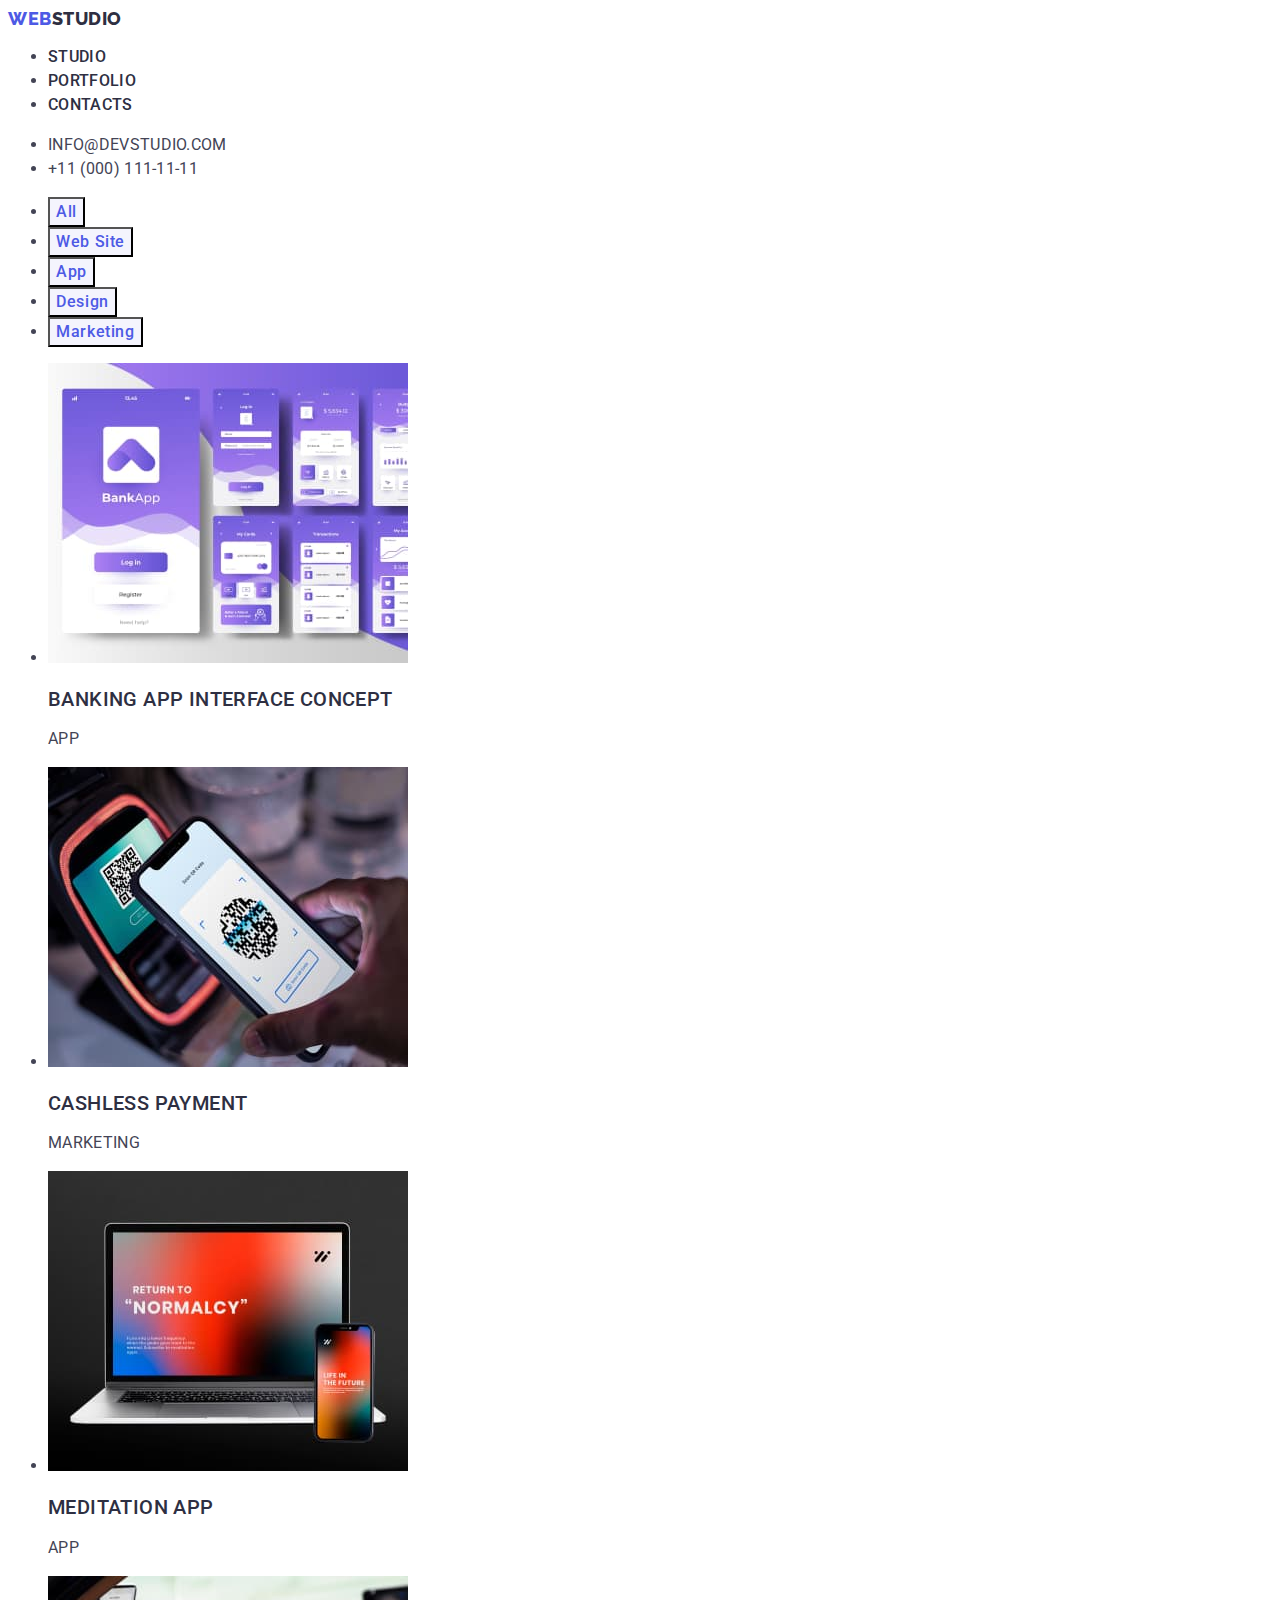
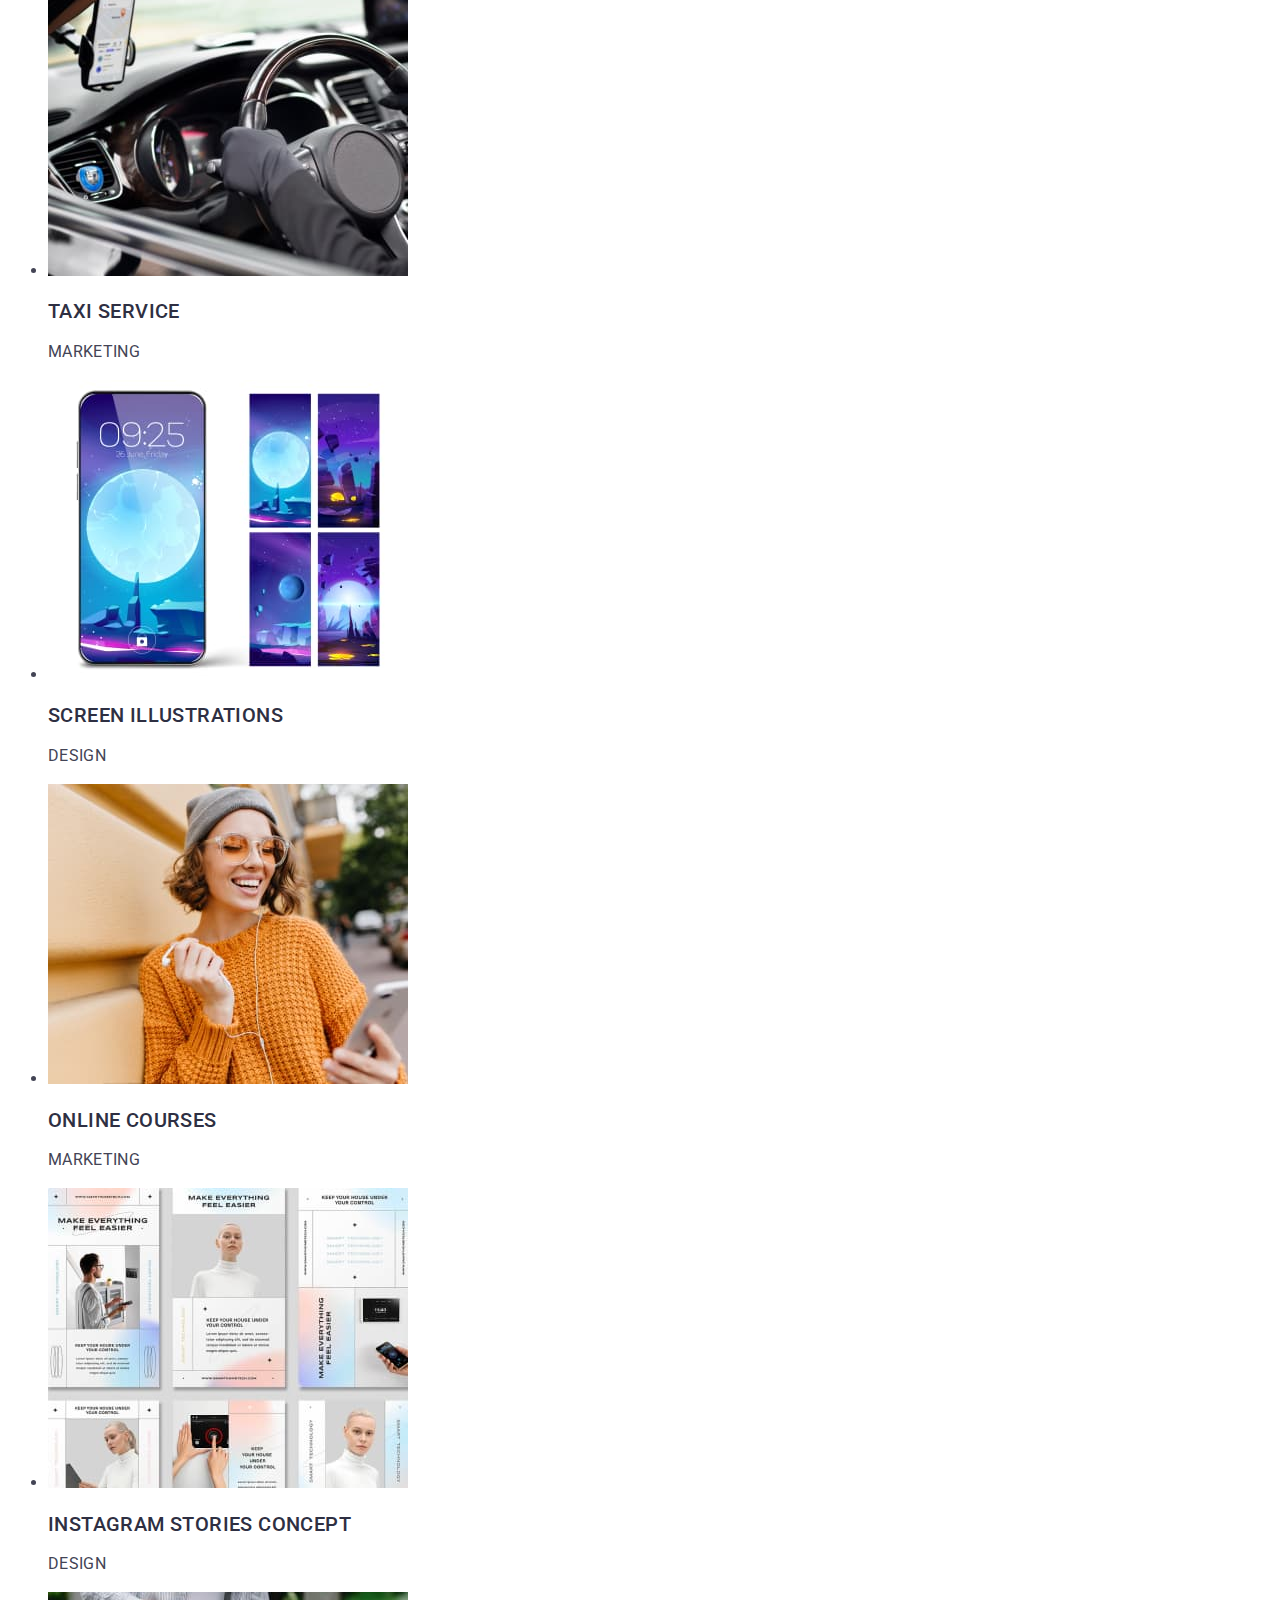
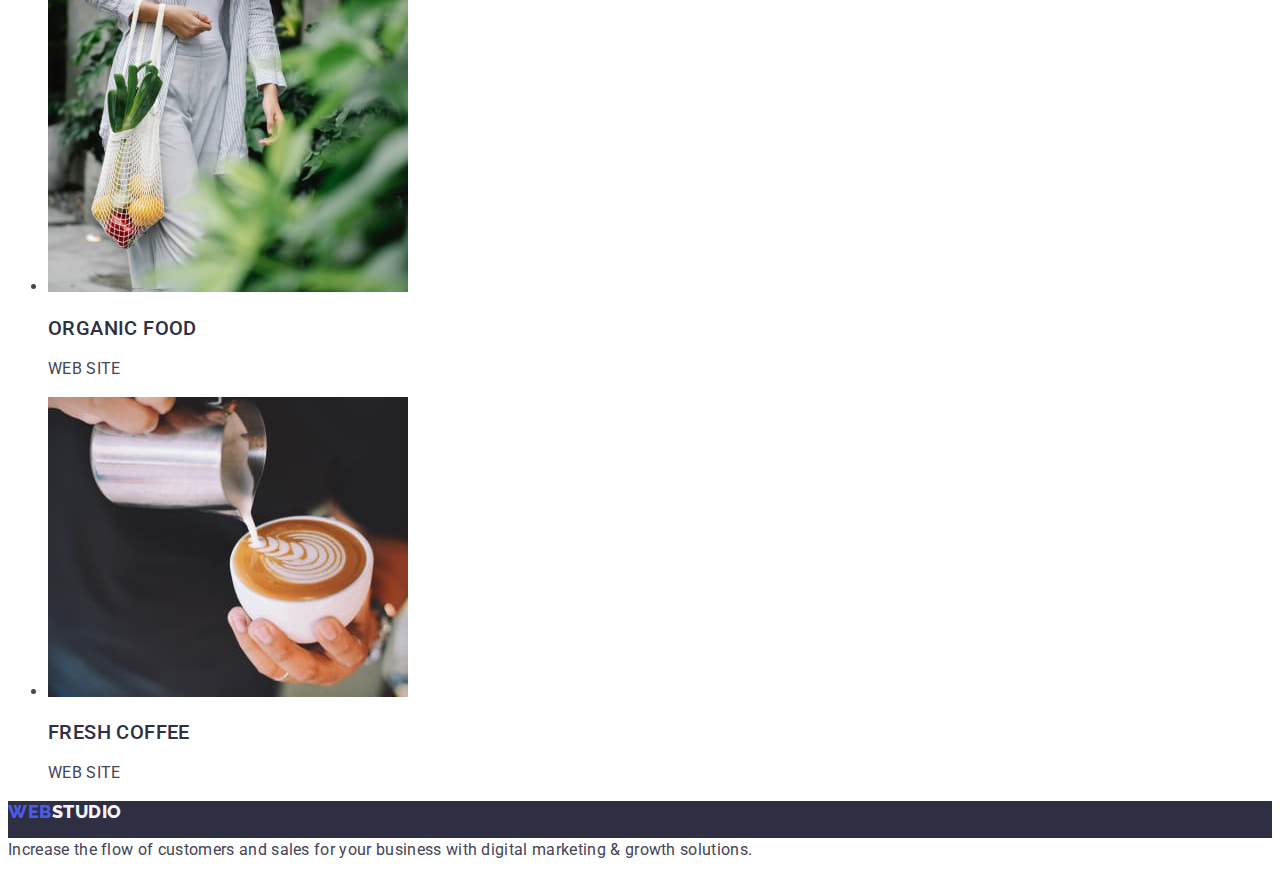
==== commit 5c92bb25: "fix-portfolio-3" ====
--- a/portfolio.html
+++ b/portfolio.html
@@ -67,103 +67,112 @@
         </ul>
         <ul class="list">
           <li>
-            <a href="" class="link"></a>
-            <img
-              src="./images/portfolio/bank-application.jpg"
-              alt="bank-application"
-              width="360"
-              height="300"
-            />
-            <h2 class="title-features">Banking App Interface Concept</h2>
-            <p class="text">App</p>
+            <a href="" class="link">
+              <img
+                src="./images/portfolio/bank-application.jpg"
+                alt="bank-application"
+                width="360"
+                height="300"
+              />
+              <h2 class="title-features">Banking App Interface Concept</h2>
+              <p class="text">App</p></a
+            >
           </li>
           <li>
-            <a href="" class="link"></a>
-            <img
-              src="./images/portfolio/scaner-phone.jpg"
-              alt="scaner-phone"
-              width="360"
-              height="300"
-            />
-            <h2 class="title-features">Cashless Payment</h2>
-            <p class="text">Marketing</p>
+            <a href="" class="link">
+              <img
+                src="./images/portfolio/scaner-phone.jpg"
+                alt="scaner-phone"
+                width="360"
+                height="300"
+              />
+              <h2 class="title-features">Cashless Payment</h2>
+              <p class="text">Marketing</p></a
+            >
           </li>
           <li>
-            <a href="" class="link"></a>
-            <img
-              src="./images/portfolio/macbook-and-phone.jpg"
-              alt=""
-              width="360"
-              height="300"
-            />
-            <h2 class="title-features">Meditation App</h2>
-            <p class="text">App</p>
+            <a href="" class="link">
+              <img
+                src="./images/portfolio/macbook-and-phone.jpg"
+                alt=""
+                width="360"
+                height="300"
+              />
+              <h2 class="title-features">Meditation App</h2>
+              <p class="text">App</p></a
+            >
           </li>
           <li>
-            <a href="" class="link"></a>
-            <img
-              src="./images/portfolio/inside-car.jpg"
-              alt="inside-car"
-              width="360"
-              height="300"
-            />
-            <h2 class="title-features">Taxi Service</h2>
-            <p class="text">Marketing</p>
+            <a href="" class="link">
+              <img
+                src="./images/portfolio/inside-car.jpg"
+                alt="inside-car"
+                width="360"
+                height="300"
+              />
+              <h2 class="title-features">Taxi Service</h2>
+              <p class="text">Marketing</p></a
+            >
           </li>
           <li>
-            <a href="" class="link"></a>
-            <img
-              src="./images/portfolio/phones-wallpaper.jpg"
-              alt="phones-wallpaper"
-              width="360"
-              height="300"
-            />
-            <h2 class="title-features">Screen Illustrations</h2>
-            <p class="text">Design</p>
+            <a href="" class="link">
+              <img
+                src="./images/portfolio/phones-wallpaper.jpg"
+                alt="phones-wallpaper"
+                width="360"
+                height="300"
+              />
+              <h2 class="title-features">Screen Illustrations</h2>
+              <p class="text">Design</p></a
+            >
           </li>
           <li>
-            <a href="" class="link"></a>
-            <img
-              src="./images/portfolio/girl-is-smile.jpg"
-              alt="girl-is-smile"
-              width="360"
-              height="300"
-            />
-            <h2 class="title-features">Online Courses</h2>
-            <p class="text">Marketing</p>
+            <a href="" class="link">
+              <img
+                src="./images/portfolio/girl-is-smile.jpg"
+                alt="girl-is-smile"
+                width="360"
+                height="300"
+              />
+              <h2 class="title-features">Online Courses</h2>
+              <p class="text">Marketing</p></a
+            >
           </li>
           <li>
-            <a href="" class="link"></a>
-            <img
-              src="./images/portfolio/colage.jpg"
-              alt="colage"
-              width="360"
-              height="300"
-            />
-            <h2 class="title-features">Instagram Stories Concept</h2>
-            <p class="text">Design</p>
+            <a href="" class="link">
+              <img
+                src="./images/portfolio/colage.jpg"
+                alt="colage"
+                width="360"
+                height="300"
+              />
+              <h2 class="title-features">Instagram Stories Concept</h2>
+              <p class="text">Design</p></a
+            >
           </li>
           <li>
-            <a href="" class="link"></a>
-            <img
-              src="./images/portfolio/woman-witth-food.jpg"
-              alt="woman-witth-food"
-              width="360"
-              height="300"
-            />
-            <h2 class="title-features">Organic Food</h2>
-            <p class="text">Web Site</p>
+            <a href="" class="link">
+              <img
+                src="./images/portfolio/woman-witth-food.jpg"
+                alt="woman-witth-food"
+                width="360"
+                height="300"
+              />
+              <h2 class="title-features">Organic Food</h2>
+              <p class="text">Web Site</p></a
+            >
           </li>
           <li>
-            <a href="" class="link"></a>
-            <img
-              src="./images/portfolio/cappuchino.jpg"
-              alt="cappuchino"
-              width="360"
-              height="300"
-            />
-            <h2 class="title-features">Fresh Coffee</h2>
-            <p class="text">Web Site</p>
+            <a href="" class="link">
+              <img
+                src="./images/portfolio/cappuchino.jpg"
+                alt="cappuchino"
+                width="360"
+                height="300"
+              />
+              <h2 class="title-features">Fresh Coffee</h2>
+              <p class="text">Web Site</p></a
+            >
           </li>
         </ul>
       </section>
--- a/css/styles.css
+++ b/css/styles.css
@@ -143,7 +143,7 @@
 }
 
 .cards {
-  background-color: var(--primary-bg-color);
+  background-color: var(--light-accent);
 }
 
 /* текстові секції */
@@ -153,13 +153,15 @@
   line-height: 1.2;
   letter-spacing: 0.02em;
   color: var(--dark-accent);
+  background-color: var(--primary-bg-color);
 }
-.tit .text {
+.text {
   font-weight: 400;
   font-size: 16px;
   line-height: 1.5;
   letter-spacing: 0.02em;
   color: var(--main-text-color);
+  background-color: var(--primary-bg-color);
 }
 .title {
   font-weight: 700;
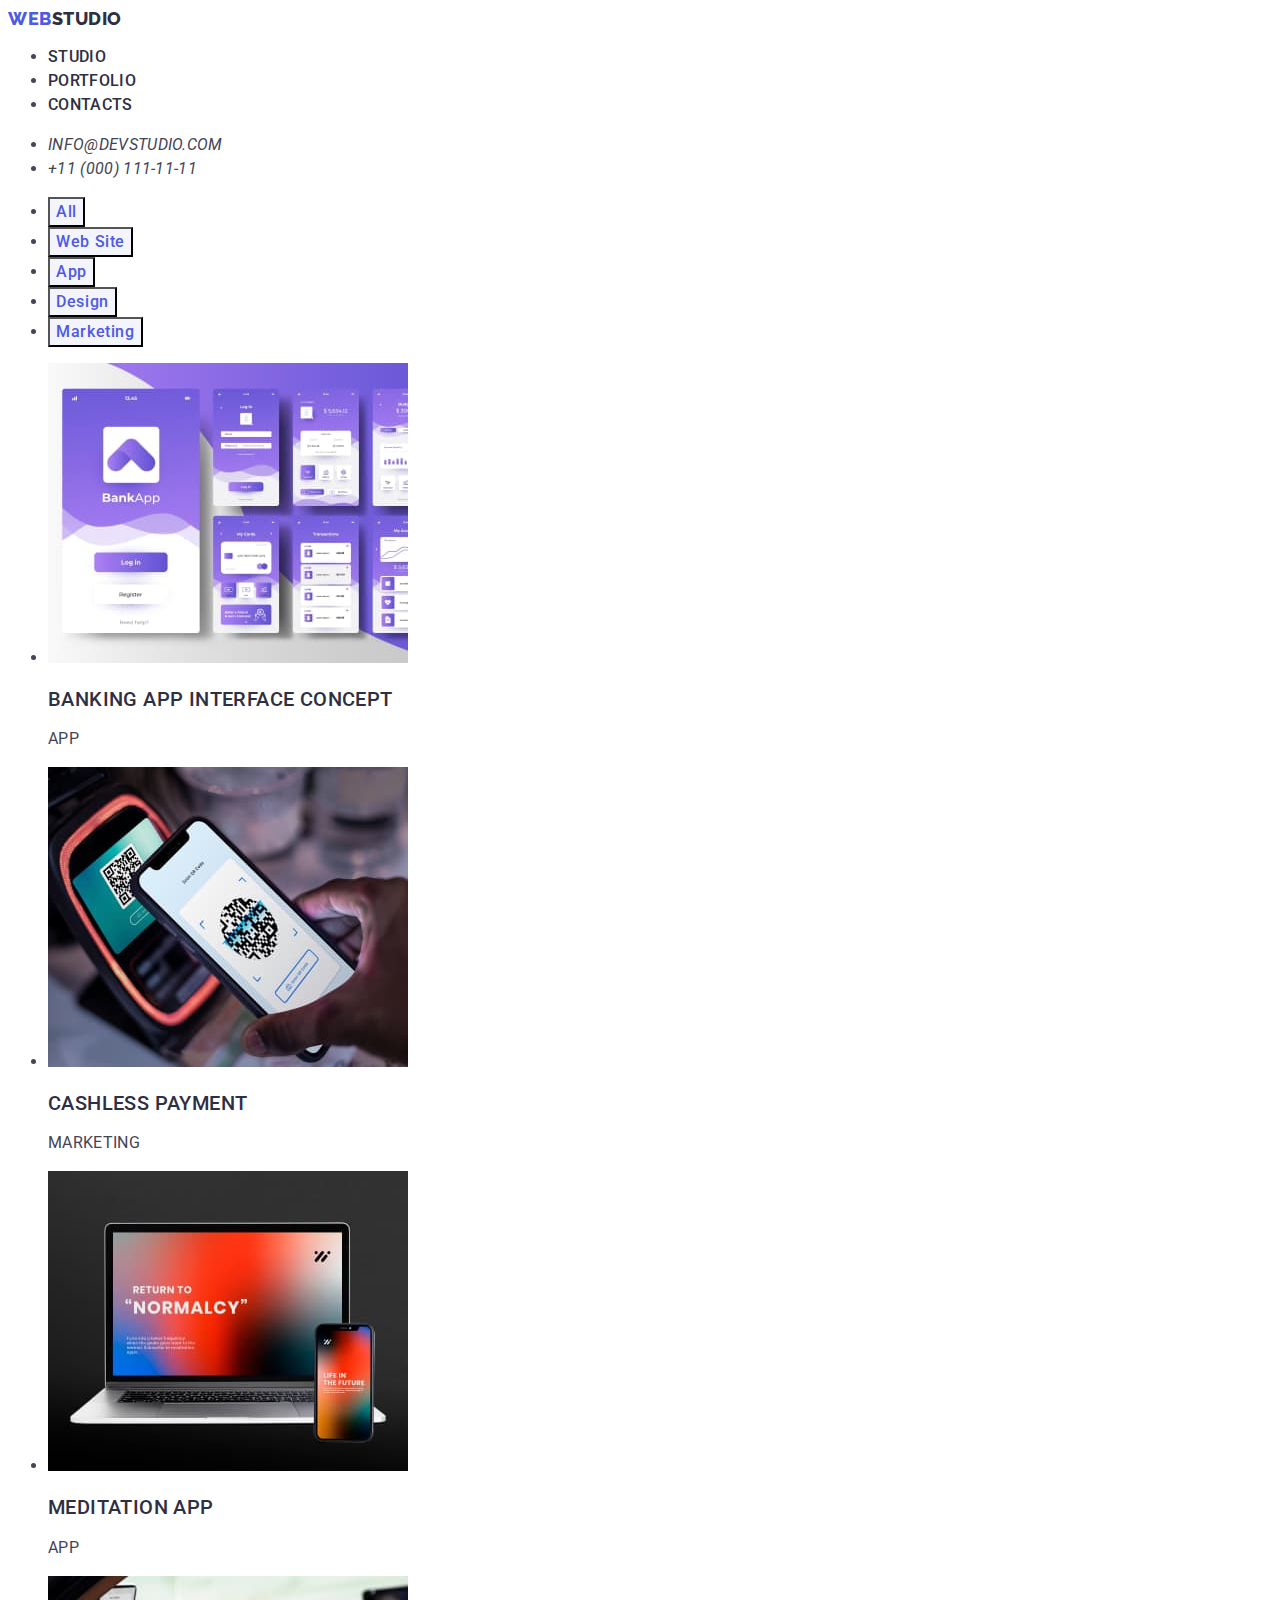
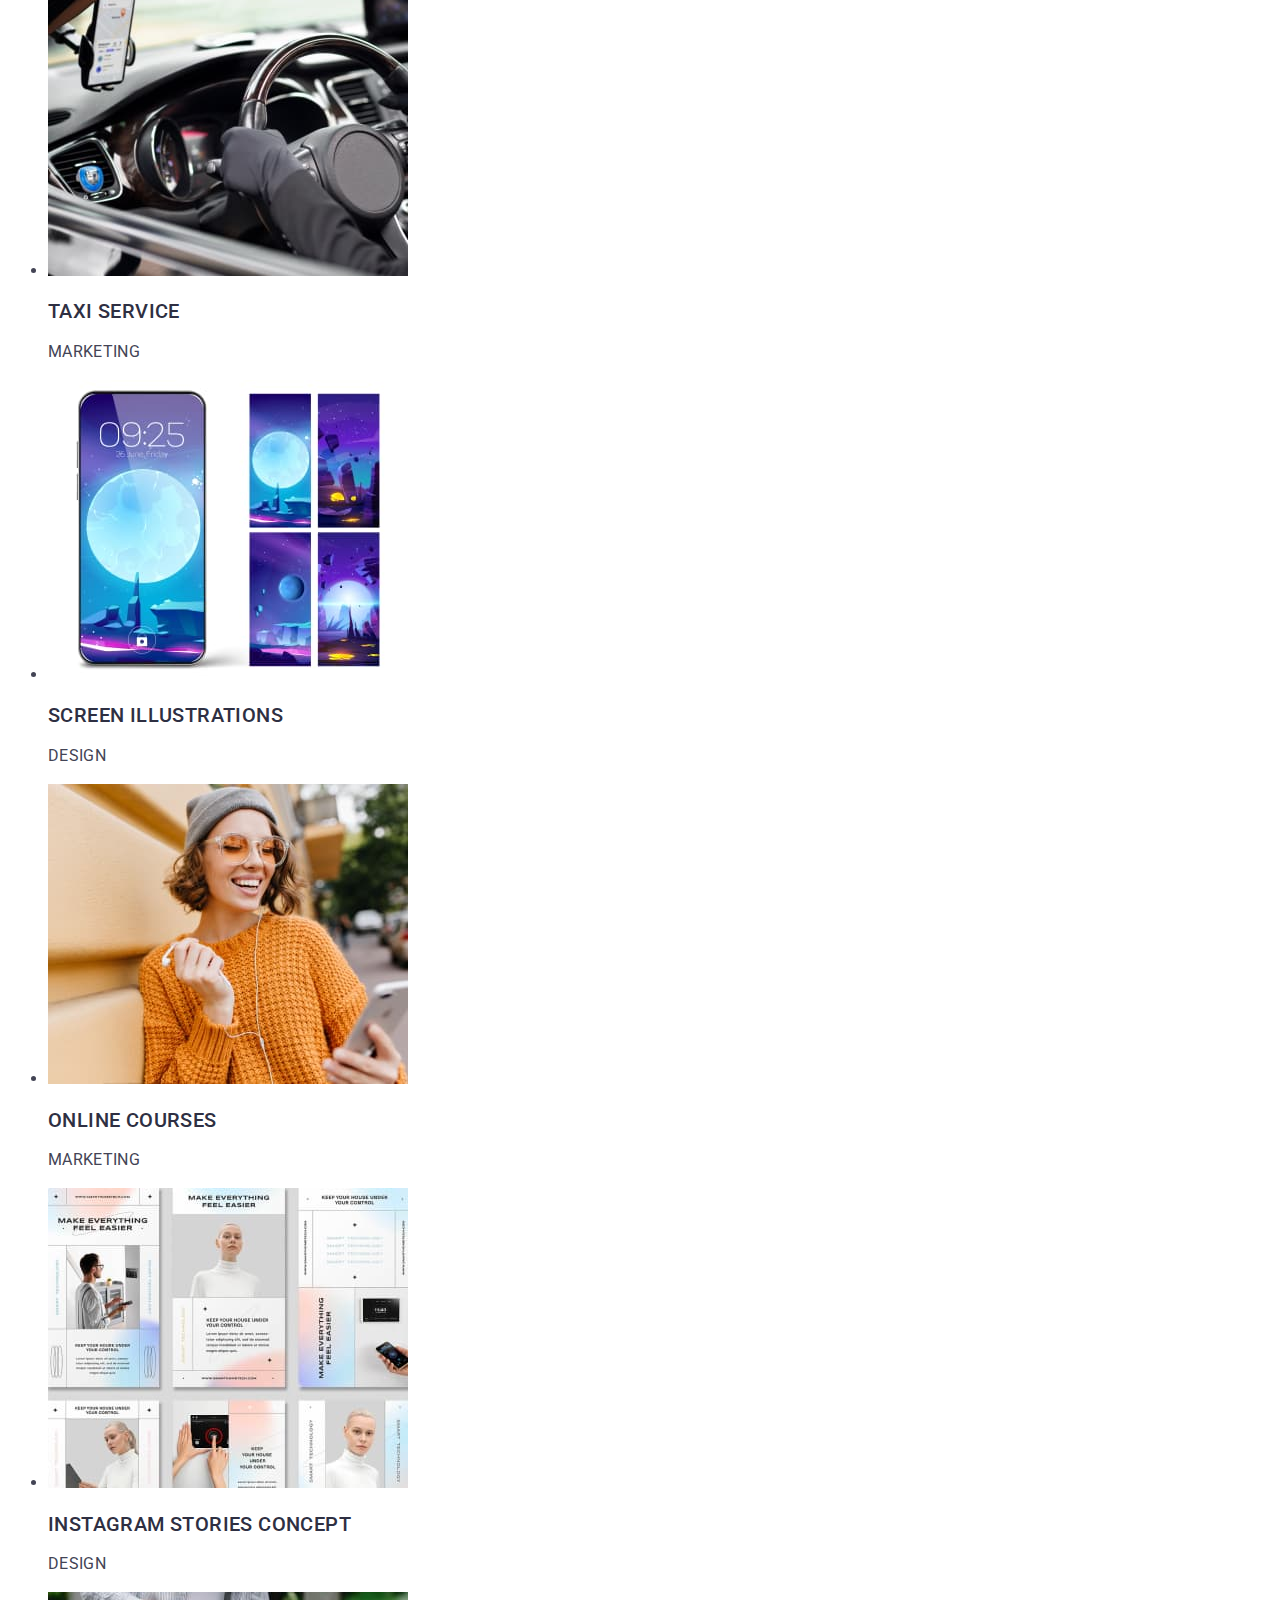
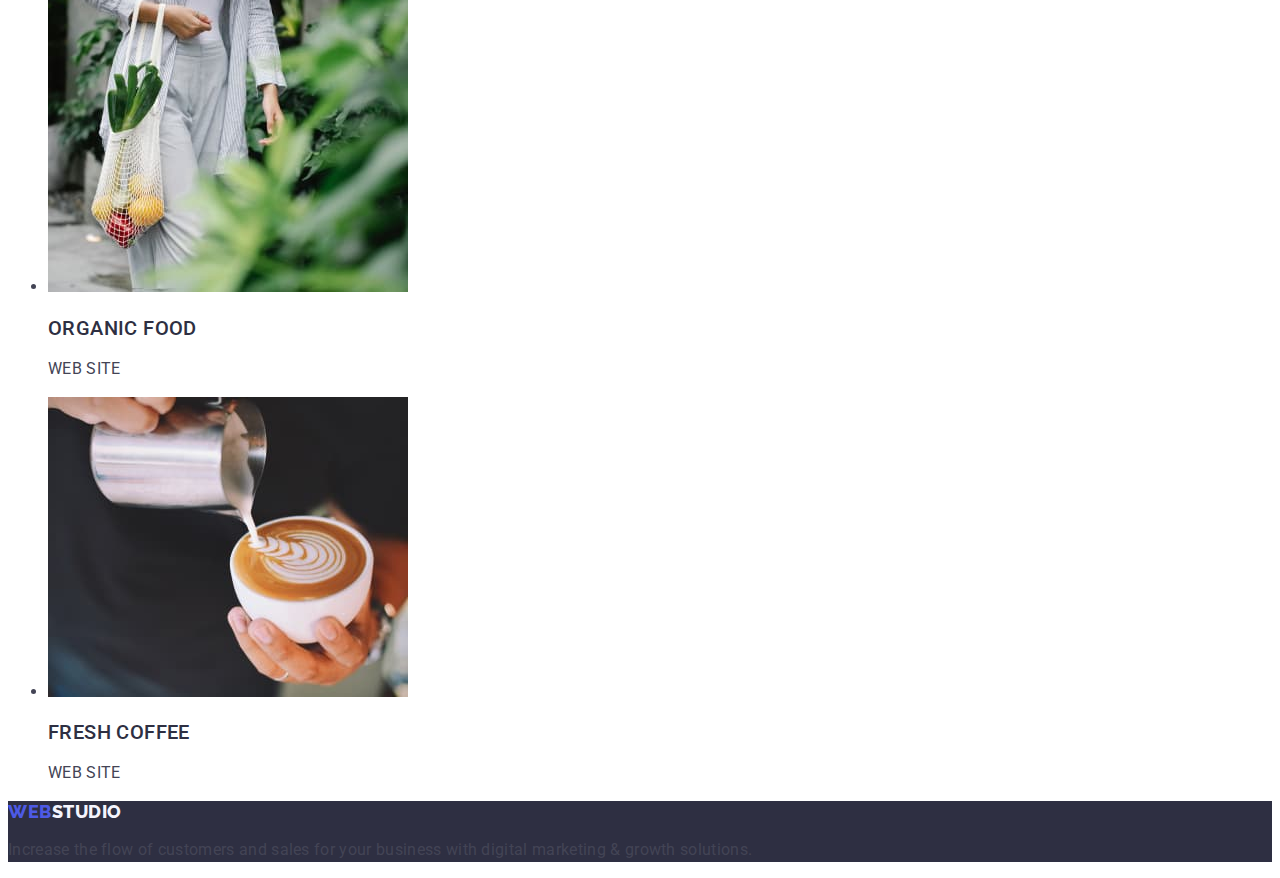
==== commit 7ee7acde: "fix-header" ====
--- a/portfolio.html
+++ b/portfolio.html
@@ -94,7 +94,7 @@
             <a href="" class="link">
               <img
                 src="./images/portfolio/macbook-and-phone.jpg"
-                alt=""
+                alt="macbook-and-phone"
                 width="360"
                 height="300"
               />
--- a/css/styles.css
+++ b/css/styles.css
@@ -81,7 +81,7 @@
 
 .contacts a {
   font-weight: 400;
-  font-style: normal;
+
   font-size: 16px;
   line-height: 1.5;
   letter-spacing: 0.02em;
@@ -90,6 +90,10 @@
 
   color: var(--main-text-color);
 }
+.contact link {
+  font-style: normal;
+}
+
 .contacts a:hover,
 .contacts a:focus {
   color: var(--hover-focus-color);
@@ -145,6 +149,9 @@
 .cards {
   background-color: var(--light-accent);
 }
+.card {
+  background-color: var(--primary-bg-color);
+}
 
 /* текстові секції */
 .title-features {
@@ -161,7 +168,6 @@
   line-height: 1.5;
   letter-spacing: 0.02em;
   color: var(--main-text-color);
-  background-color: var(--primary-bg-color);
 }
 .title {
   font-weight: 700;
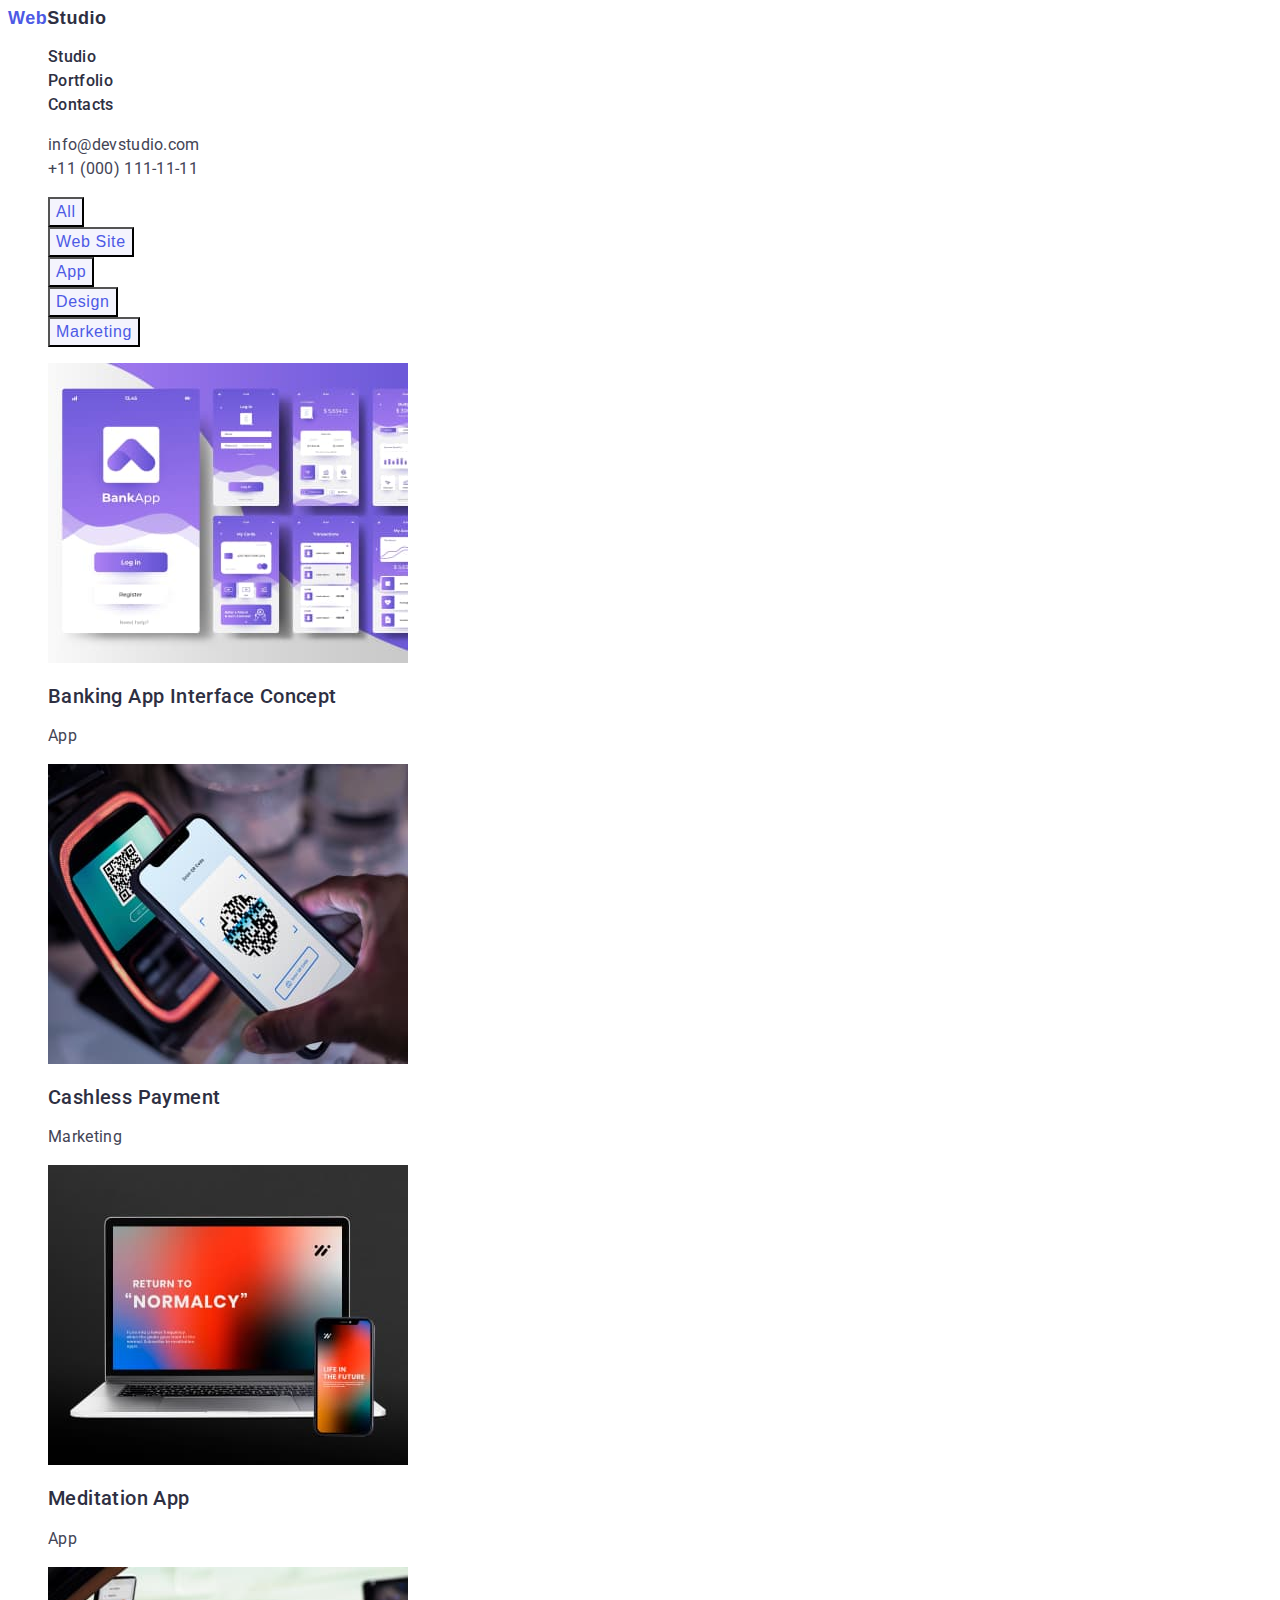
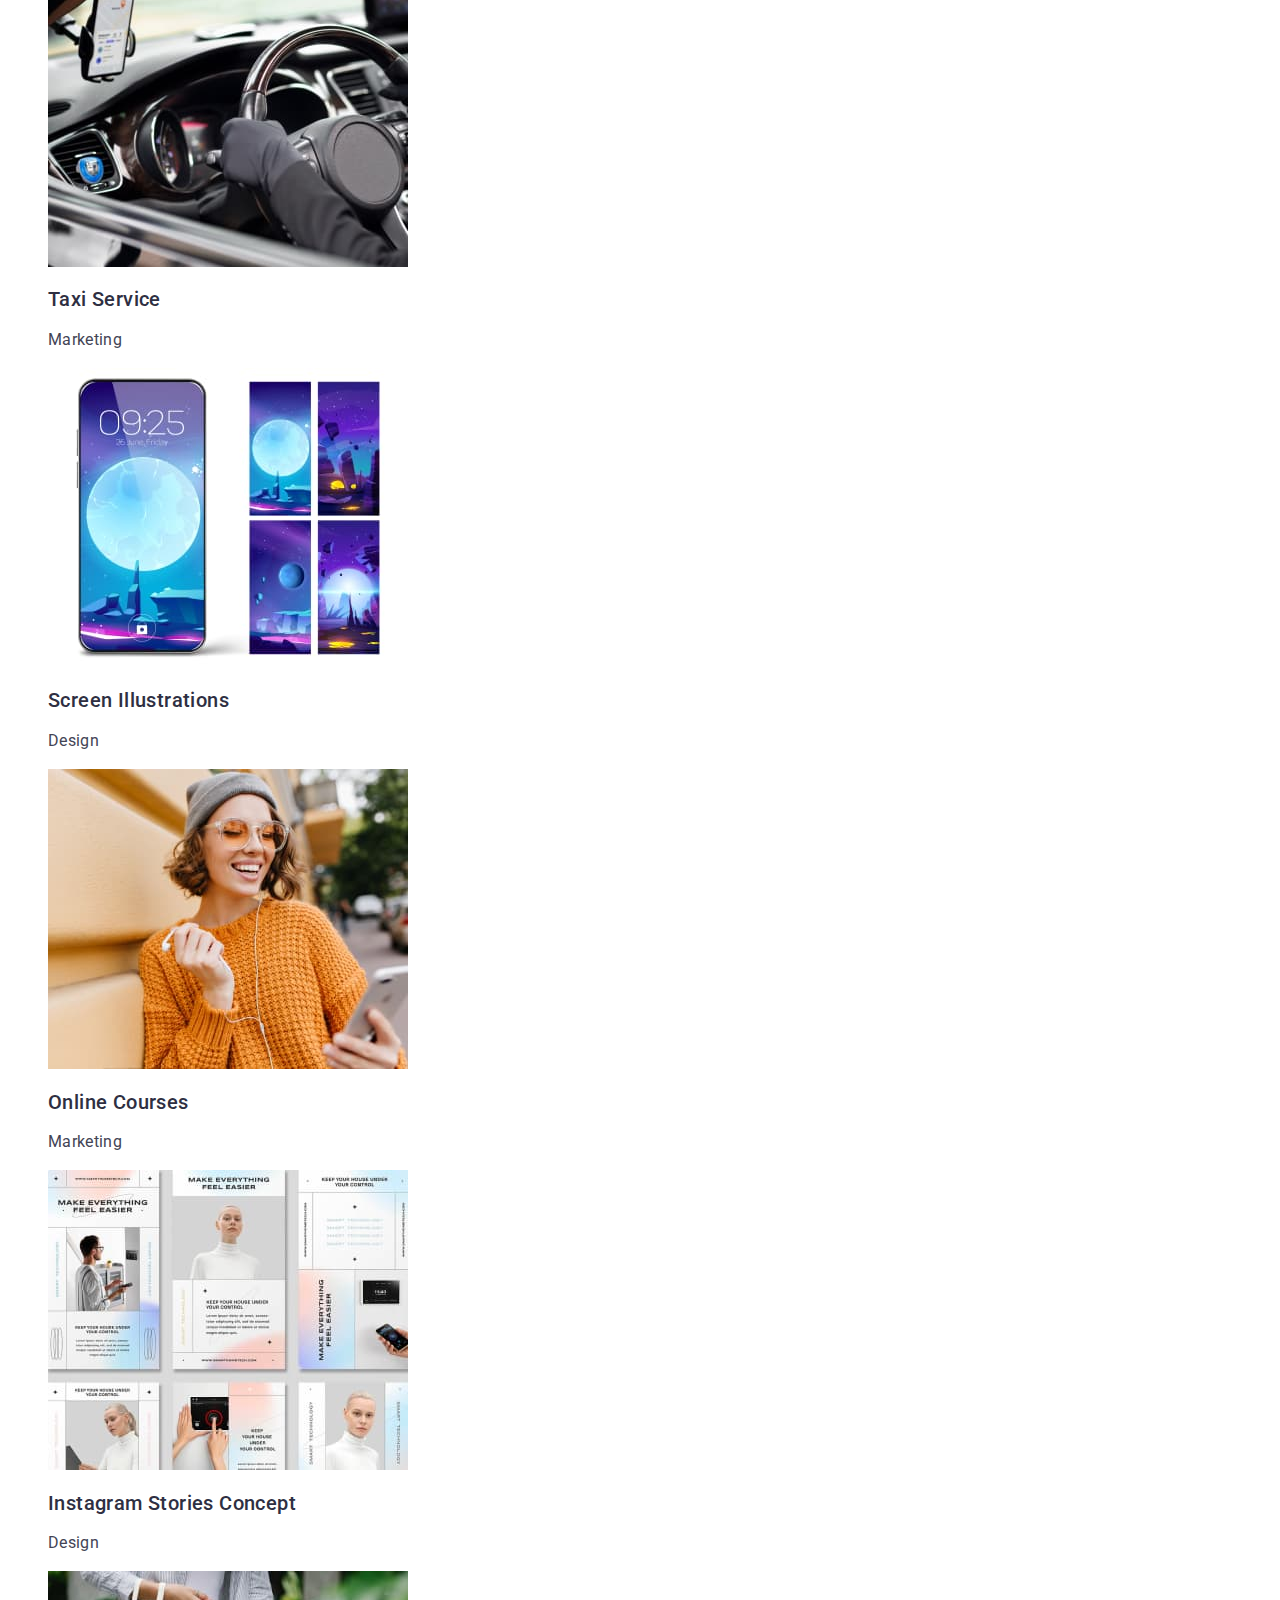
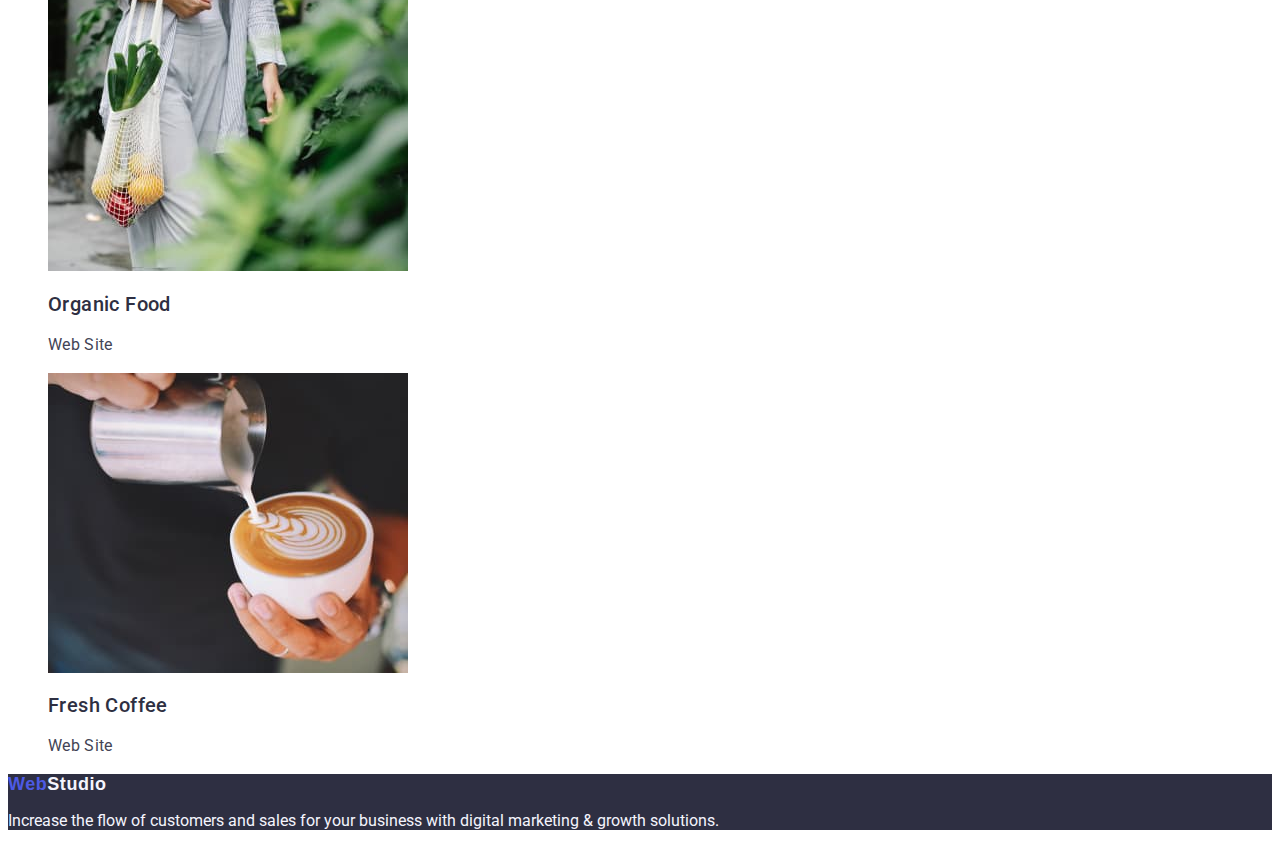
==== commit 4851cd25: "reload-style" ====
--- a/portfolio.html
+++ b/portfolio.html
@@ -17,8 +17,8 @@
     <!-- Хедер -->
     <header>
       <nav class="nav">
-        <a href="./index.html" class="brend-logo link"
-          >Web<span class="link-logo">Studio</span></a
+        <a href="./index.html" class="web-logo link"
+          >Web<span class="studio-logo">Studio</span></a
         >
         <ul class="list">
           <li>
@@ -53,16 +53,16 @@
       <section>
         <h1 hidden>Portfolio</h1>
         <ul class="list">
-          <li><button type="button" class="button secondary">All</button></li>
+          <li><button type="button" class="button-portfolio">All</button></li>
           <li>
-            <button type="button" class="button secondary">Web Site</button>
+            <button type="button" class="button-portfolio">Web Site</button>
           </li>
-          <li><button type="button" class="button secondary">App</button></li>
+          <li><button type="button" class="button-portfolio">App</button></li>
           <li>
-            <button type="button" class="button secondary">Design</button>
+            <button type="button" class="button-portfolio">Design</button>
           </li>
           <li>
-            <button type="button" class="button secondary">Marketing</button>
+            <button type="button" class="button-portfolio">Marketing</button>
           </li>
         </ul>
         <ul class="list">
@@ -179,10 +179,10 @@
     </main>
     <!-- Футер -->
     <footer class="footer-element">
-      <a href="./index.html" class="brend-logo link"
-        >Web<span class="link-footer">Studio</span></a
+      <a href="./index.html" class="web-logo link"
+        >Web<span class="studio-logo footer-logo">Studio</span></a
       >
-      <p class="text">
+      <p class="text-footer">
         Increase the flow of customers and sales for your business with digital
         marketing & growth solutions.
       </p>
--- a/css/styles.css
+++ b/css/styles.css
@@ -1,150 +1,132 @@
 :root {
-  --dark-accent: #2e2f42;
+  --primary-bg-color: #ffffff;
 
   --main-text-color: #434455;
 
-  --primary-bg-color: #ffffff;
+  --dark-accent: #2e2f42;
+
+  --light-accent: #f4f4fd;
 
   --accent-color: #4d5ae5;
 
   --hover-focus-color: #404bbf;
-
-  --light-accent: #f4f4fd;
 }
-
 /* ==========BODY========== */
 
 body {
   font-family: Roboto, sans-serif;
-
   background-color: var(--primary-bg-color);
   color: var(--main-text-color);
+}
+/* Specification */
+
+.list {
+  list-style-type: none;
+}
+
+.link {
+  text-decoration: none;
 }
 
 /* ----------HEADER---------- */
 
-/* logo */
-
-.link-logo {
-  font-family: Raleway, sans-serif;
-  letter-spacing: 0.03em;
+/*  LOGO  */
+.web-logo {
+  color: var(--accent-color);
+  font-family: ralevay, sans-serif;
   font-weight: 800;
   font-size: 18px;
   line-height: 1.17;
-  text-transform: uppercase;
-  text-decoration: none;
-
+  letter-spacing: 0.03em;
+}
+.studio-logo {
   color: var(--dark-accent);
-}
-.brend-logo {
-  font-family: Raleway, sans-serif;
-  letter-spacing: 0.03em;
+  font-family: ralevay, sans-serif;
   font-weight: 800;
   font-size: 18px;
   line-height: 1.17;
-  text-transform: uppercase;
-  text-decoration: none;
-
-  color: var(--accent-color);
+  letter-spacing: 0.03em;
 }
-.link-footer {
-  font-family: Raleway, sans-serif;
-  letter-spacing: 0.03em;
-  font-weight: 800;
-  font-size: 18px;
-  line-height: 1.17;
-  text-transform: uppercase;
-  text-decoration: none;
-
-  color: var(--light-accent);
-}
-
-/* site-nav */
-
-.list a {
-  list-style: none;
+/* NAVIGATION */
+.nav-link {
+  color: var(--dark-accent);
+  font-family: 'Roboto';
   font-weight: 500;
   font-size: 16px;
   line-height: 1.5;
   letter-spacing: 0.02em;
-  text-transform: uppercase;
-  text-decoration: none;
-
-  color: var(--dark-accent);
 }
-.list a:hover,
-.list a:focus {
+.nav-link:hover,
+.nav-link:focus {
+  color: var(--hover-focus-color);
+}
+/* ADDRESS */
+.contact {
+  color: var(--main-text-color);
+  font-weight: 400;
+  font-style: normal;
+  font-size: 16px;
+  line-height: 1.5;
+  letter-spacing: 0.02em;
+}
+.contact:hover,
+.contact:focus {
   color: var(--hover-focus-color);
 }
 
-/* contacts */
+/* ----------MAIN PAGE---------- */
 
-.contacts a {
-  font-weight: 400;
-
-  font-size: 16px;
-  line-height: 1.5;
-  letter-spacing: 0.02em;
-  text-transform: uppercase;
-  text-decoration: none;
-
-  color: var(--main-text-color);
-}
-.contact link {
-  font-style: normal;
-}
-
-.contacts a:hover,
-.contacts a:focus {
-  color: var(--hover-focus-color);
-}
-
-/*----------HERO----------*/
-
+/* SECTION 1 - HERO */
 .hero {
   background-color: var(--dark-accent);
-  color: var(--primary-bg-color);
 }
 .hero-title {
+  color: var(--primary-bg-color);
   font-weight: 700;
   font-size: 56px;
   line-height: 1.07;
+  text-align: center;
   letter-spacing: 0.02em;
-  text-align: center;
 }
-
-/* buttons */
-
-.button {
-  font-family: Roboto, sans-serif;
+/* BUTTONS */
+.button-hero {
+  color: var(--primary-bg-color);
+  background-color: var(--accent-color);
   font-weight: 500;
   font-size: 16px;
   line-height: 1.5;
   letter-spacing: 0.04em;
+}
+.button-hero:hover,
+.button-hero:focus {
+  background-color: var(--hover-focus-color);
   cursor: pointer;
-
-  color: var(--accent-color);
-  background-color: var(--primary-bg-color);
 }
-
-.button.primary {
-  color: var(--primary-bg-color);
-  background-color: var(--accent-color);
+/* SECTION 2 - FEATURES */
+.title-features {
+  color: var(--dark-accent);
+  font-weight: 500;
+  font-size: 20px;
+  line-height: 1.2;
+  letter-spacing: 0.02em;
 }
-.primary:hover,
-.primary:focus {
-  color: var(--primary-bg-color);
-  background-color: var(--hover-focus-color);
+.text {
+  color: var(--main-text-color);
+  font-weight: 400;
+  font-size: 16px;
+  line-height: 1.5;
+  letter-spacing: 0.02em;
 }
-.button.secondary {
-  color: var(--accent-color);
-  background-color: var(--light-accent);
+/* SECTION 3 */
+.title {
+  font-weight: 700;
+  font-size: 36px;
+  line-height: 1, 11;
+  text-align: center;
+  letter-spacing: 0.02em;
+  text-transform: capitalize;
 }
-.secondary:hover,
-.secondary:focus {
-  color: var(--primary-bg-color);
-  background-color: var(--hover-focus-color);
-}
+/* SECTION 4 */
 
 .cards {
   background-color: var(--light-accent);
@@ -152,36 +134,27 @@
 .card {
   background-color: var(--primary-bg-color);
 }
-
-/* текстові секції */
-.title-features {
-  font-weight: 500;
-  font-size: 20px;
-  line-height: 1.2;
-  letter-spacing: 0.02em;
-  color: var(--dark-accent);
-  background-color: var(--primary-bg-color);
-}
-.text {
-  font-weight: 400;
-  font-size: 16px;
-  line-height: 1.5;
-  letter-spacing: 0.02em;
-  color: var(--main-text-color);
-}
-.title {
-  font-weight: 700;
-  font-size: 36px;
-  line-height: 1.11;
-  text-align: center;
-  letter-spacing: 0.02em;
-  text-transform: capitalize;
-
-  color: var(--dark-accent);
-}
-/*----------FOOTER----------*/
+/* ==========FOOTER========== */
 
 .footer-element {
   background-color: var(--dark-accent);
   color: var(--light-accent);
 }
+.footer-logo {
+  color: var(--light-accent);
+}
+
+/* ==========PORTFOLIO========== */
+.button-portfolio {
+  color: var(--accent-color);
+  background-color: var(--light-accent);
+  font-weight: 500;
+  font-size: 16px;
+  line-height: 1.5;
+  letter-spacing: 0.04em;
+}
+.button-portfolio:hover,
+.button-portfolio:focus {
+  color: var(--primary-bg-color);
+  background-color: var(--hover-focus-color);
+}
